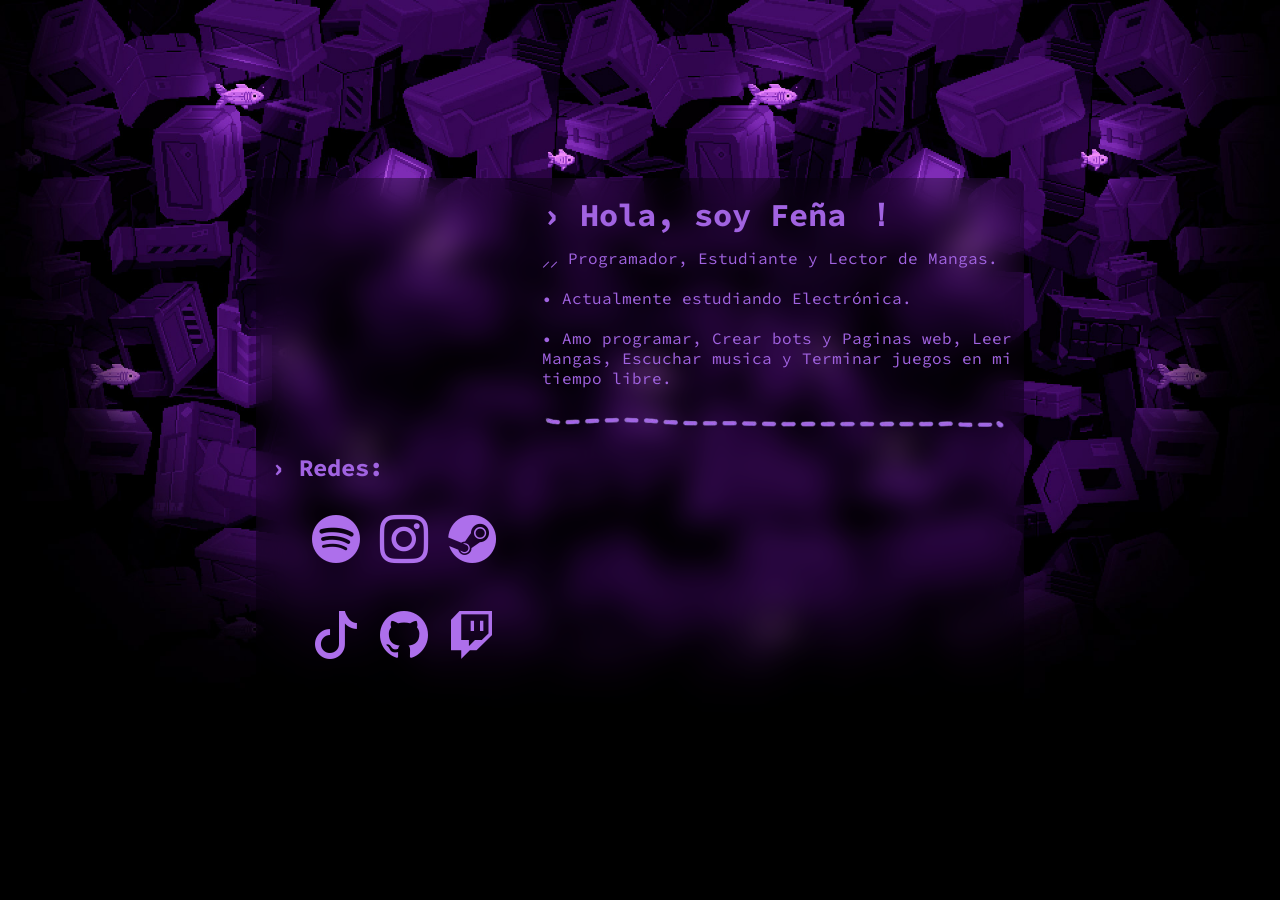
==== index.html @ 973db3e3 "Update index.html" ====
<!DOCTYPE html>
<html lang="en">
<head>
    <meta charset="UTF-8">
    <meta name="viewport" content="width=device-width, initial-scale=1.0">
    <title>爱 › Feña</title>
    <link rel="icon" href="assets/katana.png">
    <link rel="stylesheet" href="https://cdn.jsdelivr.net/npm/bootstrap-icons@1.11.3/font/bootstrap-icons.min.css">
    <link rel="stylesheet" href="assets/style.css">
</head>
<body>

<div class="cuadro-central">
    <div class="icono-main"></div>
    <div class="title">
        <h1>› Hola, soy Feña ！</h1>
        <p>⸝⸝ Programador, Estudiante y Lector de Mangas.</p>
        <p>• Actualmente estudiando Electrónica.</p>
        <p>• Amo programar, Crear bots y Paginas web, Leer Mangas, Escuchar musica y Terminar juegos en mi tiempo libre.</p>
    </div>
    <img class="divider" src="./assets/divider.png">
    <div class="contenedor-pl">
    <br>
        <iframe class="playlist" src="https://open.spotify.com/embed/playlist/7aa6EnDVW5vDrVeYBRF43C?utm_source=generator" frameBorder="0" allowfullscreen="" allow="autoplay; clipboard-write; encrypted-media; fullscreen; picture-in-picture" loading="lazy"></iframe>
    </div>
    <div class="redes">
        <h2>› Redes:</h2>
        <div class="iconos-contenedor">
            <div class="fila-iconos">
            <a class="bi bi-spotify icons" href="https://open.spotify.com/user/ferchamon."></a>
            <a class="bi bi-instagram icons" href="https://www.instagram.com/6nandou/"></a>
            <a class="bi bi-steam icons" href="https://steamcommunity.com/profiles/76561199171521484/"></a>
            </div>
            <div class="fila-iconos">
            <a class="bi bi-tiktok icons" href="https://www.tiktok.com/@6nandou"></a>
            <a class="bi bi-github icons" href="https://github.com/6nandou"></a>
            <a class="bi bi-twitch icons" href="https://www.twitch.tv/6nandou"></a>
        </div>
    </div>
</div>

<div id="ascci">
<pre><code>          ／l、             
        （ﾟ､ ｡ ７         
          l  ~ヽ       
          じしf_,)ノ</code></pre></div>
</body>
</html>
---- assets/style.css ----
@import url('https://fonts.googleapis.com/css2?family=Source+Code+Pro&display=swap');

*{
    margin:0;
    padding:0;
    box-sizing: border-box;
}

p, h1, h2, h3{
    color: #A163E1;
    font-family: 'Source Code Pro';
    font-style: normal;
}

p {
    margin-bottom: 20px;
}

h1, h3 {
    margin-bottom: 10px;
}

h3 {
    font-style: oblique;
}

body {
    background-image: url('./bg.png');
    background-size: cover;
    background-repeat: no-repeat;
    user-select: none;
    background-color: #000000;
}

.cuadro-central {
    background-color: #0000004d;
    backdrop-filter: blur(15px);
    border-radius: 10px;
    width: 48rem;
    height: 34rem;
    position: absolute;
    top: 50%; left: 50%;
    transform: translate(-50%, -50%);
}

.icono-main {
    width: 256px;
    height: 256px;
    background-image: url('https://avatars.githubusercontent.com/u/87620680?size=256');
    background-repeat: no-repeat;
    border-radius: 15px;
    float: left;
    position: relative;
    margin-top: 10px;
    margin-left: 10px;
    margin-right: 20px;
}

.title {
    position: relative;
    top: 3%;
}

.divider {
    height: 30px;
    margin-top: 15px;
}

.redes {
    position: relative;
    top: -30%;
    left: 2%;
    width: fit-content;
}

.icons {
    color: #ad6feb;
    font-size: 48px;
    margin: 10px;
}

.iconos-contenedor {
    display: flex;
    flex-direction: column;
    width: fit-content;
}
  
.fila-iconos {
    display: flex;
    margin-top: 10%;
    margin-left: 15%;
}

.contenedor-pl {
    position: relative;
    top: 6%;
    left: 0%;
    height: fit-content;
}

.playlist {
    position: relative;
    left: 38%;
    border-radius:12px;
    width:450px; height:152px;
}

#ascci {
    display: none;
}

@media (max-width: 768px) {
    
    body {
        background-position: top;
        background-size: auto;
    }

    p {
        font-size: 8px;
        margin-bottom: 6px;
    }

    h1, h2 {
        font-size: 12px;
        margin-bottom: 6px;
    }

    h3 {
        font-size: 0px;
    }

    .cuadro-central {
        width: 20rem;
        height: 20rem;
        position: absolute;
        top: 35%;
    }

    .title {
        left: -3%;
    }

    .icono-main {
        width: 128px;
        height: 128px;
        background-image: url('https://avatars.githubusercontent.com/u/87620680?size=256');
        background-size: cover;
        border-radius: 8px;
    }

    .divider {
        height: 10px;
        width: 45%;
        margin-top: 8px;
    }

    .redes {
        top: -28%;
        position: relative;
        width: fit-content;
    }
    
    .icons {
        color: #ad6feb;
        font-size: 26px;
        margin: 8px;
    }
    
    .iconos-contenedor {
        display: flex;
        flex-direction:row;
        width: fit-content;
        padding-left: 10%;
    }
      
    .fila-iconos {
        display: flex;
        margin-top: 0%;
        margin-left: 0%;
    }

    .contenedor-pl {
        position: relative;
        top: 22%;
        height: fit-content;
        width: fit-content;
    }    

    .playlist {
        position: relative;
        border-radius:12px;
        left: 5%;
        width: 96%; height: 80px;
    }

    tr, td, code {
        color:#ad6feb;
        font-size: 8px;
    }

    #ascci {
        display: flex;
        position: absolute;
        background-color: #0000004d;
        backdrop-filter: blur(15px);
        border-radius: 10px;
        width: 128px;
        height: 128px;
        align-items: center;

        top: 50%; left: 50%;
        transform: translate(-50%, 150%);
    }

}

@media (max-width: 425px) {
    .redes {
        top: -25%;
        position: relative;
    }

    .fila-iconos {
        margin-top: -3%;
    }
}

@media (max-width: 375px) {
    .redes {
        top: -24%;
        position: relative;
    }

    .fila-iconos {
        margin-top: -3%;
    }
}

@media (max-width: 320px) {
    
    body {
        background-position: top;
        background-size: auto;
    }

    p {
        font-size: 8px;
        margin-bottom: 6px;
    }

    h1, h2 {
        font-size: 10px;
        margin-bottom: 4px;
    }

    h3 {
        font-size: 0px;
    }

    .cuadro-central {
        width: 18rem;
        height: 18rem;
        position: absolute;
        top: 35%;
    }

    .title {
        left: -3%;
    }

    .icono-main {
        width: 128px;
        height: 128px;
        background-image: url('https://avatars.githubusercontent.com/u/87620680?size=256');
        background-size: cover;
        border-radius: 8px;
    }

    .divider {
        height: 10px;
        width: 42%;
        margin-top: 6px;
    }

    .redes {
        top: -28%;
        position: relative;
    }
    
    .icons {
        color: #ad6feb;
        font-size: 20px;
        margin-left: 8px;
        margin-right: 8px;
        margin-top: 2px;
        margin-bottom: 2px;
    }
    
    .iconos-contenedor {
        display: flex;
        flex-direction:row;
        width: fit-content;
        padding-left: 10%;
    }
      
    .fila-iconos {
        display: flex;
        margin-top: 0%;
        margin-left: 0%;
    }

    .contenedor-pl {
        position: relative;
        top: 18%;
        height: fit-content;
        width: fit-content;
    }    

    .playlist {
        position: relative;
        border-radius:12px;
        left: 5%;
        width: 90%; height: 80px;
    }

    tr, td, code {
        color:#ad6feb;
        font-size: 8px;
    }

    #ascci {
        display: flex;
        position: absolute;
        background-color: #0000004d;
        backdrop-filter: blur(15px);
        border-radius: 10px;
        width: 128px;
        height: 128px;
        align-items: center;

        top: 50%; left: 50%;
        transform: translate(-50%, 150%);
    }

}
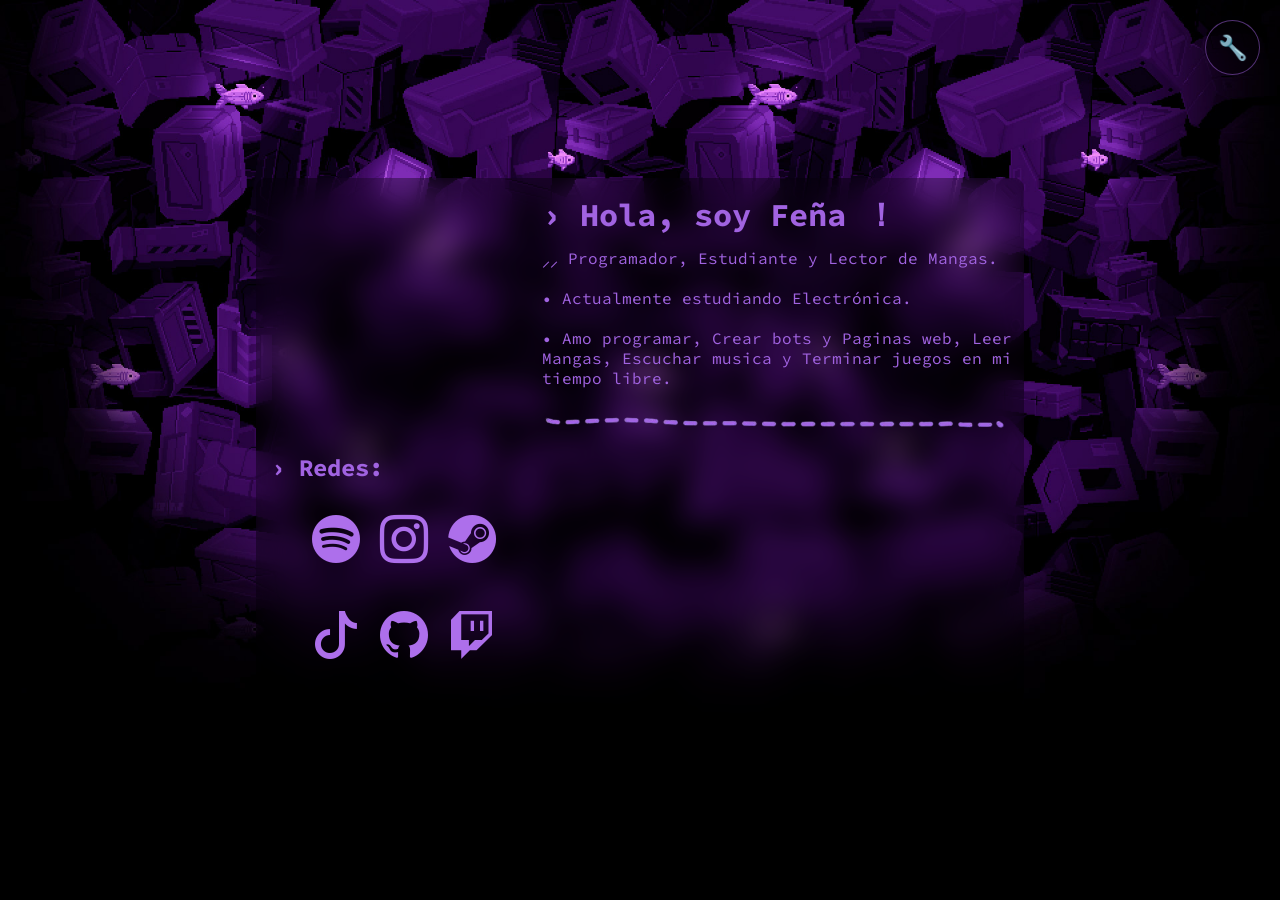
==== commit 3811f620: "Subida inicial de archivos locales" ====
--- a/index.html
+++ b/index.html
@@ -4,11 +4,20 @@
     <meta charset="UTF-8">
     <meta name="viewport" content="width=device-width, initial-scale=1.0">
     <title>爱 › Feña</title>
+    <meta name="title" content="爱 › Feña">
+    <meta name="description" content="Mi portafolio personal y colección de herramientas.">
+    <meta property="og:type" content="website">
+    <meta property="og:url" content="https://6nandou.github.io/">
+    <meta property="og:title" content="Feñalandia">
+    <meta property="og:description" content="Explora mis proyectos y redes.">
+    <meta property="og:image" content="https://6nandou.github.io/assets/banner.png">
     <link rel="icon" href="assets/katana.png">
     <link rel="stylesheet" href="https://cdn.jsdelivr.net/npm/bootstrap-icons@1.11.3/font/bootstrap-icons.min.css">
     <link rel="stylesheet" href="assets/style.css">
 </head>
 <body>
+
+<a class="btn-tools" href="tools.html">🔧</a>
 
 <div class="cuadro-central">
     <div class="icono-main"></div>
--- a/assets/style.css
+++ b/assets/style.css
@@ -1,346 +1,382 @@
-@import url('https://fonts.googleapis.com/css2?family=Source+Code+Pro&display=swap');
-
-*{
-    margin:0;
-    padding:0;
-    box-sizing: border-box;
-}
-
-p, h1, h2, h3{
-    color: #A163E1;
-    font-family: 'Source Code Pro';
-    font-style: normal;
-}
-
-p {
-    margin-bottom: 20px;
-}
-
-h1, h3 {
-    margin-bottom: 10px;
-}
-
-h3 {
-    font-style: oblique;
-}
-
-body {
-    background-image: url('./bg.png');
-    background-size: cover;
-    background-repeat: no-repeat;
-    user-select: none;
-    background-color: #000000;
-}
-
-.cuadro-central {
-    background-color: #0000004d;
-    backdrop-filter: blur(15px);
-    border-radius: 10px;
-    width: 48rem;
-    height: 34rem;
-    position: absolute;
-    top: 50%; left: 50%;
-    transform: translate(-50%, -50%);
-}
-
-.icono-main {
-    width: 256px;
-    height: 256px;
-    background-image: url('https://avatars.githubusercontent.com/u/87620680?size=256');
-    background-repeat: no-repeat;
-    border-radius: 15px;
-    float: left;
-    position: relative;
-    margin-top: 10px;
-    margin-left: 10px;
-    margin-right: 20px;
-}
-
-.title {
-    position: relative;
-    top: 3%;
-}
-
-.divider {
-    height: 30px;
-    margin-top: 15px;
-}
-
-.redes {
-    position: relative;
-    top: -30%;
-    left: 2%;
-    width: fit-content;
-}
-
-.icons {
-    color: #ad6feb;
-    font-size: 48px;
-    margin: 10px;
-}
-
-.iconos-contenedor {
-    display: flex;
-    flex-direction: column;
-    width: fit-content;
-}
-  
-.fila-iconos {
-    display: flex;
-    margin-top: 10%;
-    margin-left: 15%;
-}
-
-.contenedor-pl {
-    position: relative;
-    top: 6%;
-    left: 0%;
-    height: fit-content;
-}
-
-.playlist {
-    position: relative;
-    left: 38%;
-    border-radius:12px;
-    width:450px; height:152px;
-}
-
-#ascci {
-    display: none;
-}
-
-@media (max-width: 768px) {
-    
-    body {
-        background-position: top;
-        background-size: auto;
-    }
-
-    p {
-        font-size: 8px;
-        margin-bottom: 6px;
-    }
-
-    h1, h2 {
-        font-size: 12px;
-        margin-bottom: 6px;
-    }
-
-    h3 {
-        font-size: 0px;
-    }
-
-    .cuadro-central {
-        width: 20rem;
-        height: 20rem;
-        position: absolute;
-        top: 35%;
-    }
-
-    .title {
-        left: -3%;
-    }
-
-    .icono-main {
-        width: 128px;
-        height: 128px;
-        background-image: url('https://avatars.githubusercontent.com/u/87620680?size=256');
-        background-size: cover;
-        border-radius: 8px;
-    }
-
-    .divider {
-        height: 10px;
-        width: 45%;
-        margin-top: 8px;
-    }
-
-    .redes {
-        top: -28%;
-        position: relative;
-        width: fit-content;
-    }
-    
-    .icons {
-        color: #ad6feb;
-        font-size: 26px;
-        margin: 8px;
-    }
-    
-    .iconos-contenedor {
-        display: flex;
-        flex-direction:row;
-        width: fit-content;
-        padding-left: 10%;
-    }
-      
-    .fila-iconos {
-        display: flex;
-        margin-top: 0%;
-        margin-left: 0%;
-    }
-
-    .contenedor-pl {
-        position: relative;
-        top: 22%;
-        height: fit-content;
-        width: fit-content;
-    }    
-
-    .playlist {
-        position: relative;
-        border-radius:12px;
-        left: 5%;
-        width: 96%; height: 80px;
-    }
-
-    tr, td, code {
-        color:#ad6feb;
-        font-size: 8px;
-    }
-
-    #ascci {
-        display: flex;
-        position: absolute;
-        background-color: #0000004d;
-        backdrop-filter: blur(15px);
-        border-radius: 10px;
-        width: 128px;
-        height: 128px;
-        align-items: center;
-
-        top: 50%; left: 50%;
-        transform: translate(-50%, 150%);
-    }
-
-}
-
-@media (max-width: 425px) {
-    .redes {
-        top: -25%;
-        position: relative;
-    }
-
-    .fila-iconos {
-        margin-top: -3%;
-    }
-}
-
-@media (max-width: 375px) {
-    .redes {
-        top: -24%;
-        position: relative;
-    }
-
-    .fila-iconos {
-        margin-top: -3%;
-    }
-}
-
-@media (max-width: 320px) {
-    
-    body {
-        background-position: top;
-        background-size: auto;
-    }
-
-    p {
-        font-size: 8px;
-        margin-bottom: 6px;
-    }
-
-    h1, h2 {
-        font-size: 10px;
-        margin-bottom: 4px;
-    }
-
-    h3 {
-        font-size: 0px;
-    }
-
-    .cuadro-central {
-        width: 18rem;
-        height: 18rem;
-        position: absolute;
-        top: 35%;
-    }
-
-    .title {
-        left: -3%;
-    }
-
-    .icono-main {
-        width: 128px;
-        height: 128px;
-        background-image: url('https://avatars.githubusercontent.com/u/87620680?size=256');
-        background-size: cover;
-        border-radius: 8px;
-    }
-
-    .divider {
-        height: 10px;
-        width: 42%;
-        margin-top: 6px;
-    }
-
-    .redes {
-        top: -28%;
-        position: relative;
-    }
-    
-    .icons {
-        color: #ad6feb;
-        font-size: 20px;
-        margin-left: 8px;
-        margin-right: 8px;
-        margin-top: 2px;
-        margin-bottom: 2px;
-    }
-    
-    .iconos-contenedor {
-        display: flex;
-        flex-direction:row;
-        width: fit-content;
-        padding-left: 10%;
-    }
-      
-    .fila-iconos {
-        display: flex;
-        margin-top: 0%;
-        margin-left: 0%;
-    }
-
-    .contenedor-pl {
-        position: relative;
-        top: 18%;
-        height: fit-content;
-        width: fit-content;
-    }    
-
-    .playlist {
-        position: relative;
-        border-radius:12px;
-        left: 5%;
-        width: 90%; height: 80px;
-    }
-
-    tr, td, code {
-        color:#ad6feb;
-        font-size: 8px;
-    }
-
-    #ascci {
-        display: flex;
-        position: absolute;
-        background-color: #0000004d;
-        backdrop-filter: blur(15px);
-        border-radius: 10px;
-        width: 128px;
-        height: 128px;
-        align-items: center;
-
-        top: 50%; left: 50%;
-        transform: translate(-50%, 150%);
-    }
-
-}
+@import url('https://fonts.googleapis.com/css2?family=Source+Code+Pro&display=swap');
+
+*{
+    margin:0;
+    padding:0;
+    box-sizing: border-box;
+}
+
+p, h1, h2, h3{
+    color: #A163E1;
+    font-family: 'Source Code Pro';
+    font-style: normal;
+}
+
+p {
+    margin-bottom: 20px;
+}
+
+h1, h3 {
+    margin-bottom: 10px;
+}
+
+h3 {
+    font-style: oblique;
+}
+
+body {
+    background-image: url('./bg.png');
+    background-size: cover;
+    background-repeat: no-repeat;
+    user-select: none;
+    background-color: #000000;
+}
+
+.btn-tools {
+    position: fixed;
+    top: 20px;
+    right: 20px;
+    z-index: 1000;
+    width: 55px;
+    height: 55px;
+    border-radius: 50%;
+    display: flex;
+    justify-content: center;
+    align-items: center;
+    background-color: #0000004d;
+    backdrop-filter: blur(15px);
+    -webkit-backdrop-filter: blur(15px);
+    color: #A163E1;
+    padding: 0;
+    border: 0.1px solid #a163e180;
+    text-decoration: none;
+    font-family: 'Source Code Pro';
+    font-size: 24px;
+    transition: all 0.3s ease;
+    cursor: pointer;
+    outline: none;
+}
+
+.btn-tools:hover {
+    background-color: #a163e166;
+    transform: translateY(-3px);
+    box-shadow: 0 5px 15px rgba(161, 99, 225, 0.3);
+    border-color: #A163E1;
+}
+
+.btn-tools:active {
+    transform: translateY(-1px);
+}
+
+.cuadro-central {
+    background-color: #0000004d;
+    backdrop-filter: blur(15px);
+    border-radius: 10px;
+    width: 48rem;
+    height: 34rem;
+    position: absolute;
+    top: 50%; left: 50%;
+    transform: translate(-50%, -50%);
+}
+
+.icono-main {
+    width: 256px;
+    height: 256px;
+    background-image: url('https://avatars.githubusercontent.com/u/87620680?size=256');
+    background-repeat: no-repeat;
+    border-radius: 15px;
+    float: left;
+    position: relative;
+    margin-top: 10px;
+    margin-left: 10px;
+    margin-right: 20px;
+}
+
+.title {
+    position: relative;
+    top: 3%;
+}
+
+.divider {
+    height: 30px;
+    margin-top: 15px;
+}
+
+.redes {
+    position: relative;
+    top: -30%;
+    left: 2%;
+    width: fit-content;
+}
+
+.icons {
+    color: #ad6feb;
+    font-size: 48px;
+    margin: 10px;
+}
+
+.iconos-contenedor {
+    display: flex;
+    flex-direction: column;
+    width: fit-content;
+}
+  
+.fila-iconos {
+    display: flex;
+    margin-top: 10%;
+    margin-left: 15%;
+}
+
+.contenedor-pl {
+    position: relative;
+    top: 6%;
+    left: 0%;
+    height: fit-content;
+}
+
+.playlist {
+    position: relative;
+    left: 38%;
+    border-radius:12px;
+    width:450px; height:152px;
+}
+
+#ascci {
+    display: none;
+}
+
+@media (max-width: 768px) {
+    
+    body {
+        background-position: top;
+        background-size: auto;
+    }
+
+    p {
+        font-size: 8px;
+        margin-bottom: 6px;
+    }
+
+    h1, h2 {
+        font-size: 12px;
+        margin-bottom: 6px;
+    }
+
+    h3 {
+        font-size: 0px;
+    }
+
+    .cuadro-central {
+        width: 20rem;
+        height: 20rem;
+        position: absolute;
+        top: 35%;
+    }
+
+    .title {
+        left: -3%;
+    }
+
+    .icono-main {
+        width: 128px;
+        height: 128px;
+        background-image: url('https://avatars.githubusercontent.com/u/87620680?size=256');
+        background-size: cover;
+        border-radius: 8px;
+    }
+
+    .divider {
+        height: 10px;
+        width: 45%;
+        margin-top: 8px;
+    }
+
+    .redes {
+        top: -28%;
+        position: relative;
+        width: fit-content;
+    }
+    
+    .icons {
+        color: #ad6feb;
+        font-size: 26px;
+        margin: 8px;
+    }
+    
+    .iconos-contenedor {
+        display: flex;
+        flex-direction:row;
+        width: fit-content;
+        padding-left: 10%;
+    }
+      
+    .fila-iconos {
+        display: flex;
+        margin-top: 0%;
+        margin-left: 0%;
+    }
+
+    .contenedor-pl {
+        position: relative;
+        top: 22%;
+        height: fit-content;
+        width: fit-content;
+    }    
+
+    .playlist {
+        position: relative;
+        border-radius:12px;
+        left: 5%;
+        width: 96%; height: 80px;
+    }
+
+    tr, td, code {
+        color:#ad6feb;
+        font-size: 8px;
+    }
+
+    #ascci {
+        display: flex;
+        position: absolute;
+        background-color: #0000004d;
+        backdrop-filter: blur(15px);
+        border-radius: 10px;
+        width: 128px;
+        height: 128px;
+        align-items: center;
+
+        top: 50%; left: 50%;
+        transform: translate(-50%, 150%);
+    }
+
+}
+
+@media (max-width: 425px) {
+    .redes {
+        top: -25%;
+        position: relative;
+    }
+
+    .fila-iconos {
+        margin-top: -3%;
+    }
+}
+
+@media (max-width: 375px) {
+    .redes {
+        top: -24%;
+        position: relative;
+    }
+
+    .fila-iconos {
+        margin-top: -3%;
+    }
+}
+
+@media (max-width: 320px) {
+    
+    body {
+        background-position: top;
+        background-size: auto;
+    }
+
+    p {
+        font-size: 8px;
+        margin-bottom: 6px;
+    }
+
+    h1, h2 {
+        font-size: 10px;
+        margin-bottom: 4px;
+    }
+
+    h3 {
+        font-size: 0px;
+    }
+
+    .cuadro-central {
+        width: 18rem;
+        height: 18rem;
+        position: absolute;
+        top: 35%;
+    }
+
+    .title {
+        left: -3%;
+    }
+
+    .icono-main {
+        width: 128px;
+        height: 128px;
+        background-image: url('https://avatars.githubusercontent.com/u/87620680?size=256');
+        background-size: cover;
+        border-radius: 8px;
+    }
+
+    .divider {
+        height: 10px;
+        width: 42%;
+        margin-top: 6px;
+    }
+
+    .redes {
+        top: -28%;
+        position: relative;
+    }
+    
+    .icons {
+        color: #ad6feb;
+        font-size: 20px;
+        margin-left: 8px;
+        margin-right: 8px;
+        margin-top: 2px;
+        margin-bottom: 2px;
+    }
+    
+    .iconos-contenedor {
+        display: flex;
+        flex-direction:row;
+        width: fit-content;
+        padding-left: 10%;
+    }
+      
+    .fila-iconos {
+        display: flex;
+        margin-top: 0%;
+        margin-left: 0%;
+    }
+
+    .contenedor-pl {
+        position: relative;
+        top: 18%;
+        height: fit-content;
+        width: fit-content;
+    }    
+
+    .playlist {
+        position: relative;
+        border-radius:12px;
+        left: 5%;
+        width: 90%; height: 80px;
+    }
+
+    tr, td, code {
+        color:#ad6feb;
+        font-size: 8px;
+    }
+
+    #ascci {
+        display: flex;
+        position: absolute;
+        background-color: #0000004d;
+        backdrop-filter: blur(15px);
+        border-radius: 10px;
+        width: 128px;
+        height: 128px;
+        align-items: center;
+
+        top: 50%; left: 50%;
+        transform: translate(-50%, 150%);
+    }
+
+}
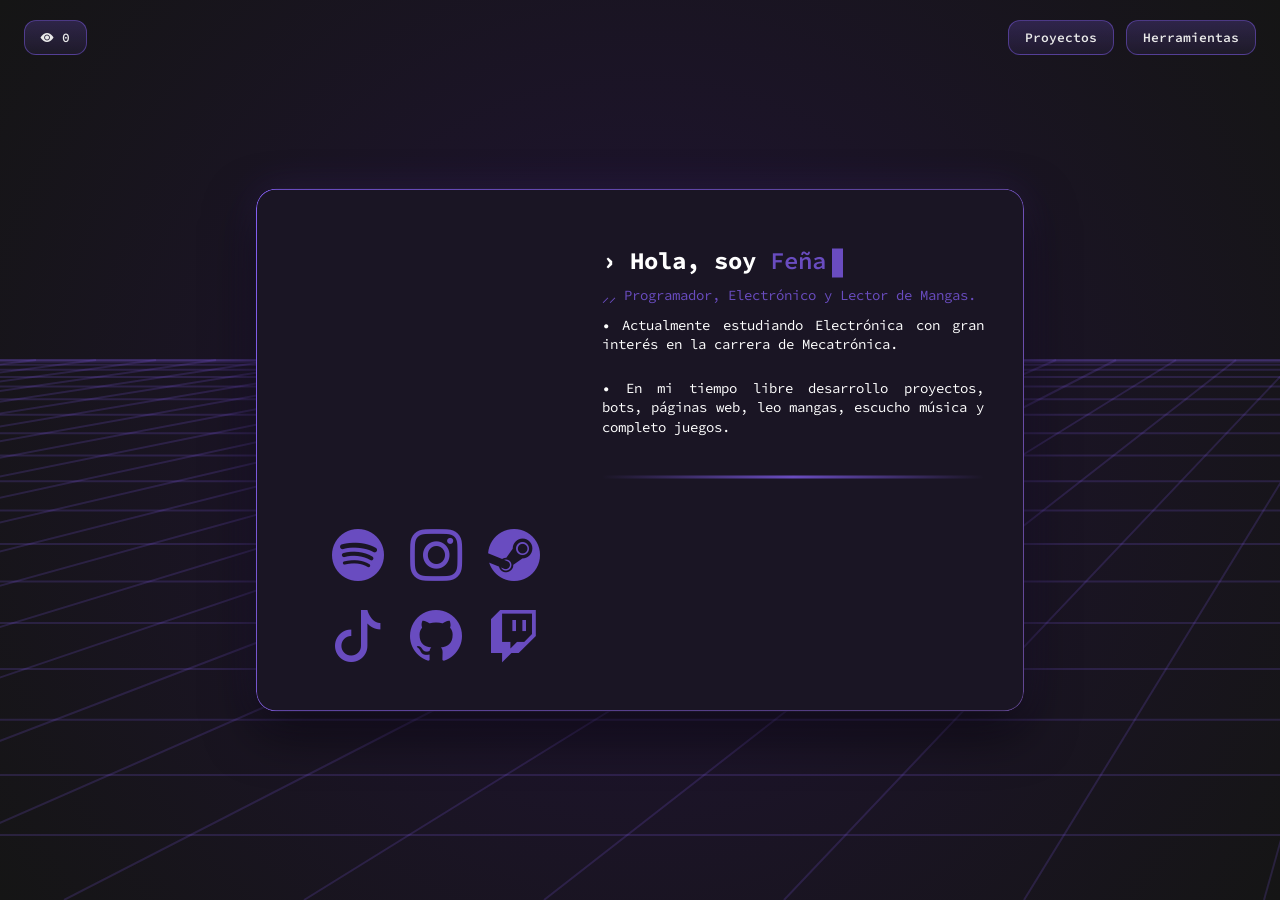
==== commit 51dfa597: "Update index.html" ====
--- a/index.html
+++ b/index.html
@@ -16,42 +16,134 @@
     <link rel="stylesheet" href="assets/style.css">
 </head>
 <body>
+    <canvas id="tablero-fondo"></canvas>
+    
+    <div class="btn counter">
+        <i class="bi bi-eye-fill"></i> <span id="visit-count">0</span>
+    </div>
+    
+    <div class="botones-header-derecha">
+        <a class="btn primary">Proyectos</a>
+        <a href="tools.html" class="btn primary">Herramientas</a>
+    </div>
 
-<a class="btn-tools" href="tools.html">🔧</a>
+    <main class="cuadro-central">
+        <section class="presentacion">
+            <div class="icono-main"></div>
+            <div class="title">
+                <h1>› Hola, soy <span id="nombre-dinamico">Feña</span><span class="cursor"></span></h1>
+                <p class="subtitulo">⸝⸝ Programador, Electrónico y Lector de Mangas.</p>
+                <p class="detalle">• Actualmente estudiando Electrónica con gran interés en la carrera de Mecatrónica.</p><br>
+                <p class="detalle">• En mi tiempo libre desarrollo proyectos, bots, páginas web, leo mangas, escucho música y completo juegos.</p>
+                <hr>
+            </div>
+        </section>
 
-<div class="cuadro-central">
-    <div class="icono-main"></div>
-    <div class="title">
-        <h1>› Hola, soy Feña ！</h1>
-        <p>⸝⸝ Programador, Estudiante y Lector de Mangas.</p>
-        <p>• Actualmente estudiando Electrónica.</p>
-        <p>• Amo programar, Crear bots y Paginas web, Leer Mangas, Escuchar musica y Terminar juegos en mi tiempo libre.</p>
-    </div>
-    <img class="divider" src="./assets/divider.png">
-    <div class="contenedor-pl">
-    <br>
-        <iframe class="playlist" src="https://open.spotify.com/embed/playlist/7aa6EnDVW5vDrVeYBRF43C?utm_source=generator" frameBorder="0" allowfullscreen="" allow="autoplay; clipboard-write; encrypted-media; fullscreen; picture-in-picture" loading="lazy"></iframe>
-    </div>
-    <div class="redes">
-        <h2>› Redes:</h2>
-        <div class="iconos-contenedor">
-            <div class="fila-iconos">
-            <a class="bi bi-spotify icons" href="https://open.spotify.com/user/ferchamon."></a>
-            <a class="bi bi-instagram icons" href="https://www.instagram.com/6nandou/"></a>
-            <a class="bi bi-steam icons" href="https://steamcommunity.com/profiles/76561199171521484/"></a>
+        <section class="contenido-inferior">
+            <div class="redes">
+                <div class="iconos-contenedor">
+                    <div class="fila-iconos">
+                        <a class="bi bi-spotify icons" href="https://open.spotify.com/user/ferchamon."></a>
+                        <a class="bi bi-instagram icons" href="https://www.instagram.com/6nandou/"></a>
+                        <a class="bi bi-steam icons" href="https://steamcommunity.com/profiles/76561199171521484/"></a>
+                    </div>
+                    <div class="fila-iconos">
+                        <a class="bi bi-tiktok icons" href="https://www.tiktok.com/@6nandou"></a>
+                        <a class="bi bi-github icons" href="https://github.com/6nandou"></a>
+                        <a class="bi bi-twitch icons" href="https://www.twitch.tv/6nandou"></a>
+                    </div>
+                </div>
             </div>
-            <div class="fila-iconos">
-            <a class="bi bi-tiktok icons" href="https://www.tiktok.com/@6nandou"></a>
-            <a class="bi bi-github icons" href="https://github.com/6nandou"></a>
-            <a class="bi bi-twitch icons" href="https://www.twitch.tv/6nandou"></a>
-        </div>
-    </div>
-</div>
-
-<div id="ascci">
-<pre><code>          ／l、             
-        （ﾟ､ ｡ ７         
-          l  ~ヽ       
-          じしf_,)ノ</code></pre></div>
+            
+            <div class="contenedor-pl">
+                <iframe class="playlist" src="https://open.spotify.com/embed/playlist/7aa6EnDVW5vDrVeYBRF43C?utm_source=generator" frameBorder="0" allowfullscreen="" allow="autoplay; clipboard-write; encrypted-media; fullscreen; picture-in-picture" loading="lazy"></iframe>
+            </div>
+        </section>
+    </main>
 </body>
 </html>
+<script>
+    const canvas = document.getElementById('tablero-fondo');
+    const ctx = canvas.getContext('2d');
+    
+    let offsetX = 0;
+    const speed = 1.5; 
+    const size = 60;   
+    
+    function resize() {
+        canvas.width = window.innerWidth;
+        canvas.height = window.innerHeight;
+    }
+    window.addEventListener('resize', resize);
+    resize();
+    
+    function draw() {
+        ctx.clearRect(0, 0, canvas.width, canvas.height);
+        
+        ctx.strokeStyle = 'rgba(132, 95, 244, 0.18)';
+        ctx.lineWidth = 2;
+    
+        const horizon = canvas.height * 0.4; 
+        const movement = offsetX % size;
+    
+        const totalLinesX = Math.ceil(canvas.width / size) + 20;
+        for (let i = -10; i < totalLinesX; i++) {
+            const xOnHorizon = (i * size) - movement;
+            const xOnBottom = ((i - totalLinesX / 2) * size * 4) + (canvas.width / 2) - (movement * 4);
+            
+            ctx.beginPath();
+            ctx.moveTo(xOnHorizon, horizon);
+            ctx.lineTo(xOnBottom, canvas.height);
+            ctx.stroke();
+        }
+    
+        const totalLinesY = 20;
+        for (let i = 0; i < totalLinesY; i++) {
+            const ratio = i / totalLinesY;
+            const y = horizon + (canvas.height - horizon) * Math.pow(ratio, 2.5);
+            
+            ctx.beginPath();
+            ctx.moveTo(0, y);
+            ctx.lineTo(canvas.width, y);
+            ctx.stroke();
+        }
+    
+        offsetX = (offsetX + speed) % (size * 100);
+    
+        requestAnimationFrame(draw);
+    }
+    draw();
+    
+    const nombres = ["Feña", "6nandou"];
+    let indiceNombre = 0;
+    let indiceCaracter = 0;
+    let borrando = false;
+    const elementoNombre = document.getElementById('nombre-dinamico');
+    
+    function escribir() {
+        const nombreActual = nombres[indiceNombre];
+        
+        if (borrando) {
+            elementoNombre.textContent = nombreActual.substring(0, indiceCaracter - 1);
+            indiceCaracter--;
+        } else {
+            elementoNombre.textContent = nombreActual.substring(0, indiceCaracter + 1);
+            indiceCaracter++;
+        }
+    
+        let velocidad = borrando ? 100 : 200;
+    
+        if (!borrando && indiceCaracter === nombreActual.length) {
+            borrando = true;
+            velocidad = 2000;
+        } else if (borrando && indiceCaracter === 0) {
+            borrando = false;
+            indiceNombre = (indiceNombre + 1) % nombres.length;
+            velocidad = 500;
+        }
+    
+        setTimeout(escribir, velocidad);
+    }
+    
+    escribir();
+</script>
--- a/assets/style.css
+++ b/assets/style.css
@@ -1,82 +1,75 @@
-@import url('https://fonts.googleapis.com/css2?family=Source+Code+Pro&display=swap');
-
-*{
-    margin:0;
-    padding:0;
+@import url('https://fonts.googleapis.com/css2?family=Source+Code+Pro:wght@400;600&display=swap');
+
+/*=== GENERAL ===*/
+* {
+    margin: 0;
+    padding: 0;
     box-sizing: border-box;
-}
-
-p, h1, h2, h3{
-    color: #A163E1;
-    font-family: 'Source Code Pro';
-    font-style: normal;
-}
-
-p {
-    margin-bottom: 20px;
-}
-
-h1, h3 {
-    margin-bottom: 10px;
-}
-
-h3 {
-    font-style: oblique;
+    font-family: 'Source Code Pro', monospace;
 }
 
 body {
-    background-image: url('./bg.png');
-    background-size: cover;
-    background-repeat: no-repeat;
     user-select: none;
-    background-color: #000000;
-}
-
-.btn-tools {
+    background-color: #151515;
+    margin: 0;
+    overflow: hidden;
+    height: 100vh;
+}
+
+#tablero-fondo {
     position: fixed;
-    top: 20px;
-    right: 20px;
-    z-index: 1000;
-    width: 55px;
-    height: 55px;
-    border-radius: 50%;
-    display: flex;
-    justify-content: center;
-    align-items: center;
-    background-color: #0000004d;
-    backdrop-filter: blur(15px);
-    -webkit-backdrop-filter: blur(15px);
-    color: #A163E1;
-    padding: 0;
-    border: 0.1px solid #a163e180;
-    text-decoration: none;
-    font-family: 'Source Code Pro';
-    font-size: 24px;
-    transition: all 0.3s ease;
-    cursor: pointer;
-    outline: none;
-}
-
-.btn-tools:hover {
-    background-color: #a163e166;
-    transform: translateY(-3px);
-    box-shadow: 0 5px 15px rgba(161, 99, 225, 0.3);
-    border-color: #A163E1;
-}
-
-.btn-tools:active {
-    transform: translateY(-1px);
-}
-
+    inset: 0;
+    width: 100%;
+    height: 100%;
+    z-index: -1;
+    background: radial-gradient(circle at 50% 50%, #201335 0%, #151515 100%);
+}
+
+/*=== ESTRUCTURA PRINCIPAL ===*/
 .cuadro-central {
-    background-color: #0000004d;
-    backdrop-filter: blur(15px);
-    border-radius: 10px;
+    position: absolute;
+    top: 50%;
+    left: 50%;
+    transform: translate(-50%, -50%);
+    background-color: #1a1524;
+    border-radius: 20px;
     width: 48rem;
     height: 34rem;
+    max-width: 90vw;
+    padding: 40px;
+    z-index: 1;
+    box-shadow: 0 20px 50px rgba(0, 0, 0, .6), 0 0 40px rgba(132, 95, 244, 0.15);
+    display: flex;
+    flex-direction: column;
+    align-items: center;
+    justify-content: space-between;
+}
+
+.cuadro-central::before {
+    content: "";
     position: absolute;
-    top: 50%; left: 50%;
-    transform: translate(-50%, -50%);
+    top: 0;
+    bottom: 0;
+    left: 0;
+    right: 0;
+    background: linear-gradient(135deg, #845ff4, #60468F);
+    border-radius: 20px;
+    z-index: -1;
+    mask: linear-gradient(#fff 0 0) content-box, linear-gradient(#fff 0 0);
+    mask-composite: exclude;
+    -webkit-mask: linear-gradient(#fff 0 0) content-box, linear-gradient(#fff 0 0);
+    -webkit-mask-composite: xor;
+    padding: 1px;
+    pointer-events: none;
+    box-sizing: border-box;
+}
+
+/*=== PRESENTACIÓN ===*/
+.presentacion {
+    width: 100%;
+    display: flex;
+    align-items: center;
+    gap: 20px;
 }
 
 .icono-main {
@@ -90,293 +83,494 @@
     margin-top: 10px;
     margin-left: 10px;
     margin-right: 20px;
+    flex-shrink: 0;
+}
+
+#nombre-dinamico {
+    color: rgba(132, 95, 244, 0.75);
+    font-weight: 600;
+}
+
+.cursor {
+    display: inline-block;
+    width: 11px;
+    height: 1.2em;
+    background-color: rgba(132, 95, 244, 0.75);
+    margin-left: 6px;
+    vertical-align: middle;
+    animation: parpadeo 1s infinite;
+}
+
+@keyframes parpadeo {
+    0%, 100% { opacity: 1; }
+    50% { opacity: 0; }
 }
 
 .title {
-    position: relative;
-    top: 3%;
-}
-
-.divider {
-    height: 30px;
-    margin-top: 15px;
-}
-
+    text-align: justify;
+}
+
+.title h1 {
+    color: #fff;
+    margin-bottom: 8px;
+    text-align: left;
+}
+
+.title .subtitulo {
+    color: rgba(132, 95, 244, 0.75);
+    font-size: 14px;
+    margin-bottom: 12px;
+}
+
+.title .detalle {
+    color: #fff;
+    font-size: 14px;
+    margin-bottom: 4px;
+    line-height: 1.4;
+}
+
+hr {
+    border: none;
+    height: 3px;
+    background: linear-gradient(90deg, transparent, rgba(132, 95, 244, 0.75), transparent);
+    margin-top: 10%;
+}
+
+/*=== CONTENIDO INFERIOR ===*/
+.contenido-inferior {
+    display: flex;
+    flex-direction: row;
+    width: 100%;
+    margin-top: 25px;
+    justify-content: space-between;
+    align-items: center;
+}
+
+.contenedor-pl {
+    display: flex;
+    justify-content: center;
+    width: 56%;
+    height: 152px;
+}
+
+.playlist {
+    width: 100%;
+    height: 100%;
+    border-radius: 12px;
+}
+
+/*=== REDES ===*/
 .redes {
-    position: relative;
-    top: -30%;
-    left: 2%;
-    width: fit-content;
+    display: flex;
+    flex-direction: column;
+    width: 256px;
+    margin-left: 10px;
+    align-items: center;
+}
+
+.iconos-contenedor {
+    display: flex;
+    flex-direction: column;
+    gap: 16px;
+}
+
+.fila-iconos {
+    display: flex;
+    gap: 30px;
+    justify-content: center;
 }
 
 .icons {
-    color: #ad6feb;
-    font-size: 48px;
-    margin: 10px;
-}
-
-.iconos-contenedor {
-    display: flex;
-    flex-direction: column;
-    width: fit-content;
-}
-  
-.fila-iconos {
-    display: flex;
-    margin-top: 10%;
-    margin-left: 15%;
-}
-
-.contenedor-pl {
-    position: relative;
-    top: 6%;
-    left: 0%;
-    height: fit-content;
-}
-
-.playlist {
-    position: relative;
-    left: 38%;
-    border-radius:12px;
-    width:450px; height:152px;
-}
-
-#ascci {
-    display: none;
-}
-
-@media (max-width: 768px) {
+    font-size: 52px;
+    color: rgba(132, 95, 244, 0.75);
+    text-decoration: none;
+    transition: all 0.2s ease;
+    display: inline-block;
+    width: 48px;
+    text-align: center;
+}
+
+.icons:hover {
+    color: #fff;
+    transform: translateY(-2px);
+    text-shadow: 0 0 8px rgba(132, 95, 244, 0.6);
+}
+
+/*=== BOTONES ===*/
+.botones-header-derecha {
+    position: fixed;
+    top: 20px;
+    right: 24px;
+    display: flex;
+    gap: 12px;
+    z-index: 10;
+}
+
+.btn.primary, .btn.counter {
+    border: 1px solid rgba(132, 95, 244, .45);
+    background: linear-gradient(180deg, rgba(132, 95, 244, .22), rgba(132, 95, 244, .08));
+    color: #eaeaea;
+    padding: 8px 16px;
+    border-radius: 12px;
+    font-size: 13px;
+    font-weight: 600;
+    text-decoration: none;
+    display: flex;
+    align-items: center;
+    gap: 8px;
+}
+
+.btn.counter {
+    position: fixed;
+    top: 20px;
+    left: 24px;
+    z-index: 10;
+    cursor: default;
+}
+
+.btn.primary {
+    cursor: pointer;
+    transition: all 0.2s ease;
+}
+
+.btn.primary:hover {
+    border-color: rgba(132, 95, 244, .75);
+    background: linear-gradient(180deg, rgba(132, 95, 244, .35), rgba(132, 95, 244, .15));
+    box-shadow: 0 0 12px rgba(132, 95, 244, 0.2);
+    color: #fff;
+}
+
+/*=== RESPONSIVE ===*/
+.cuadro-central {
+    height: auto;
+    min-height: auto;
+    max-height: 92vh;
+    overflow-y: auto;
+}
+
+@media screen and (max-width: 768px) {
+    .cuadro-central {
+        width: 90vw;
+        padding: 30px;
+        justify-content: flex-start;
+        gap: 20px;
+    }
+
+    .presentacion {
+        gap: 25px;
+    }
+
+    .icono-main {
+        width: 180px;
+        height: 180px;
+        background-size: cover;
+        margin: 0;
+    }
+
+    hr {
+        margin-top: 5%;
+    }
+
+    .contenido-inferior {
+        flex-direction: row;
+        align-items: center;
+        width: 100%;
+        margin-top: 25px;
+        gap: 10px;
+    }
+
+    .contenedor-pl {
+        flex: 1;
+        width: auto;
+        max-width: 68%;
+    }
+
+    .redes {
+        width: auto;
+        margin-left: 0;
+        display: flex;
+        justify-content: center;
+    }
+
+    .icons {
+        font-size: 42px;
+        width: 40px;
+    }
     
+    .fila-iconos {
+        gap: 20px;
+    }
+}
+
+@media screen and (max-width: 425px) {
     body {
-        background-position: top;
-        background-size: auto;
-    }
-
-    p {
-        font-size: 8px;
-        margin-bottom: 6px;
-    }
-
-    h1, h2 {
-        font-size: 12px;
-        margin-bottom: 6px;
-    }
-
-    h3 {
-        font-size: 0px;
+        overflow: hidden;
+    }
+
+    .botones-header-derecha {
+        position: fixed;
+        top: 22%;
+        left: 50%;
+        right: auto;
+        transform: translate(-50%, -100%);
+        gap: 12px;
+        display: flex;
+        align-items: center;
+        justify-content: center;
+        height: 32px;
+        width: max-content;
+        z-index: 9999;
+    }
+
+    .btn.primary {
+        padding: 6px 12px;
+        font-size: 11px;
+        border-radius: 8px;
+    }
+
+    .btn.counter {
+        position: absolute;
+        top: 80%;
+        left: 50%;
+        transform: translate(-50%, -50%);
     }
 
     .cuadro-central {
-        width: 20rem;
-        height: 20rem;
         position: absolute;
-        top: 35%;
+        top: 50%;
+        left: 50%;
+        transform: translate(-50%, -50%);
+        width: 90vw;
+        padding: 20px;
+        height: fit-content;
+        max-height: 74vh; 
+        justify-content: flex-start;
+        gap: 0;
+    }
+
+    .presentacion {
+        display: flex;
+        flex-direction: row;
+        align-items: flex-start;
+        gap: 16px;
+        width: 100%;
+        flex-wrap: wrap;
+        margin-bottom: 28px;
+    }
+
+    .icono-main {
+        float: none;
+        width: 115px;
+        height: 115px;
+        background-size: cover;
+        margin: 0;
+        border-radius: 12px;
+        flex-shrink: 0;
+        align-self: center;
     }
 
     .title {
-        left: -3%;
-    }
-
-    .icono-main {
-        width: 128px;
-        height: 128px;
-        background-image: url('https://avatars.githubusercontent.com/u/87620680?size=256');
-        background-size: cover;
-        border-radius: 8px;
-    }
-
-    .divider {
-        height: 10px;
-        width: 45%;
-        margin-top: 8px;
-    }
-
-    .redes {
-        top: -28%;
-        position: relative;
-        width: fit-content;
-    }
-    
-    .icons {
-        color: #ad6feb;
-        font-size: 26px;
-        margin: 8px;
-    }
-    
-    .iconos-contenedor {
-        display: flex;
-        flex-direction:row;
-        width: fit-content;
-        padding-left: 10%;
-    }
-      
-    .fila-iconos {
-        display: flex;
-        margin-top: 0%;
-        margin-left: 0%;
-    }
-
-    .contenedor-pl {
-        position: relative;
-        top: 22%;
-        height: fit-content;
-        width: fit-content;
-    }    
-
-    .playlist {
-        position: relative;
-        border-radius:12px;
-        left: 5%;
-        width: 96%; height: 80px;
-    }
-
-    tr, td, code {
-        color:#ad6feb;
-        font-size: 8px;
-    }
-
-    #ascci {
-        display: flex;
-        position: absolute;
-        background-color: #0000004d;
-        backdrop-filter: blur(15px);
-        border-radius: 10px;
-        width: 128px;
-        height: 128px;
-        align-items: center;
-
-        top: 50%; left: 50%;
-        transform: translate(-50%, 150%);
-    }
-
-}
-
-@media (max-width: 425px) {
-    .redes {
-        top: -25%;
-        position: relative;
-    }
-
-    .fila-iconos {
-        margin-top: -3%;
-    }
-}
-
-@media (max-width: 375px) {
-    .redes {
-        top: -24%;
-        position: relative;
-    }
-
-    .fila-iconos {
-        margin-top: -3%;
-    }
-}
-
-@media (max-width: 320px) {
-    
-    body {
-        background-position: top;
-        background-size: auto;
-    }
-
-    p {
-        font-size: 8px;
-        margin-bottom: 6px;
-    }
-
-    h1, h2 {
+        flex: 1;
+        text-align: left;
+        min-width: 0;
+        position: static;
+    }
+
+    .title h1 {
+        font-size: 0.95rem;
+        text-align: left;
+        margin-bottom: 2px;
+        line-height: 1.2;
+        white-space: nowrap;
+    }
+
+    .title .subtitulo {
         font-size: 10px;
         margin-bottom: 4px;
     }
 
-    h3 {
-        font-size: 0px;
+    .title .detalle {
+        font-size: 10.5px;
+        line-height: 1.3;
+        width: 100%;
+        text-align: justify;
+        margin-top: 0;
+        margin-bottom: 0;
+    }
+
+    br {
+        display: none;
+    }
+
+    .title hr {
+        position: absolute;
+        left: 20px;
+        right: 20px;
+        width: calc(100% - 40px);
+        margin: 0;
+        transform: translateY(14px);
+    }
+
+    .contenido-inferior {
+        display: flex;
+        flex-direction: column;
+        gap: 14px;
+        margin-top: 0;
+        width: 100%;
+    }
+
+    .redes {
+        width: 100%;
+        margin: 0;
+        padding: 0;
+    }
+
+    .iconos-contenedor {
+        flex-direction: row;
+        gap: 14px;
+        justify-content: center;
+        width: 100%;
+    }
+
+    .fila-iconos {
+        gap: 14px;
+    }
+
+    .icons {
+        font-size: 34px;
+        width: 32px;
+    }
+
+    .contenedor-pl {
+        width: 100%;
+        height: 80px;
+        margin-bottom: 0;
+    }
+}
+
+@media screen and (max-width: 375px) {
+    .botones-header-derecha {
+        top: 24%;
+    }
+
+    .btn.counter {
+        top: 79%;
     }
 
     .cuadro-central {
-        width: 18rem;
-        height: 18rem;
-        position: absolute;
-        top: 35%;
-    }
-
-    .title {
-        left: -3%;
+        padding: 16px;
+        max-height: 74vh;
+        top: 50%;
+    }
+
+    .presentacion {
+        margin-bottom: 24px;
+    }
+
+    .title hr {
+        left: 16px;
+        right: 16px;
+        width: calc(100% - 32px);
+        transform: translateY(12px);
     }
 
     .icono-main {
-        width: 128px;
-        height: 128px;
-        background-image: url('https://avatars.githubusercontent.com/u/87620680?size=256');
-        background-size: cover;
-        border-radius: 8px;
-    }
-
-    .divider {
-        height: 10px;
-        width: 42%;
-        margin-top: 6px;
-    }
-
-    .redes {
-        top: -28%;
-        position: relative;
-    }
-    
+        width: 105px;
+        height: 105px;
+    }
+
+    .title h1 {
+        font-size: 0.85rem;
+    }
+
+    .title .subtitulo {
+        font-size: 9px;
+    }
+
+    .title .detalle {
+        font-size: 10px;
+        line-height: 1.25;
+    }
+
+    .iconos-contenedor, .fila-iconos {
+        gap: 12px;
+    }
+
     .icons {
-        color: #ad6feb;
-        font-size: 20px;
-        margin-left: 8px;
-        margin-right: 8px;
-        margin-top: 2px;
-        margin-bottom: 2px;
-    }
-    
-    .iconos-contenedor {
-        display: flex;
-        flex-direction:row;
-        width: fit-content;
-        padding-left: 10%;
-    }
-      
-    .fila-iconos {
-        display: flex;
-        margin-top: 0%;
-        margin-left: 0%;
-    }
-
-    .contenedor-pl {
-        position: relative;
-        top: 18%;
-        height: fit-content;
-        width: fit-content;
-    }    
-
-    .playlist {
-        position: relative;
-        border-radius:12px;
-        left: 5%;
-        width: 90%; height: 80px;
-    }
-
-    tr, td, code {
-        color:#ad6feb;
-        font-size: 8px;
-    }
-
-    #ascci {
-        display: flex;
-        position: absolute;
-        background-color: #0000004d;
-        backdrop-filter: blur(15px);
-        border-radius: 10px;
-        width: 128px;
-        height: 128px;
-        align-items: center;
-
-        top: 50%; left: 50%;
-        transform: translate(-50%, 150%);
-    }
-
-}
+        font-size: 30px;
+        width: 28px;
+    }
+}
+
+@media screen and (max-width: 320px) {
+    .botones-header-derecha {
+        top: 25%;
+    }
+
+    .btn.counter {
+        top: 78%;
+    }
+
+    .btn.primary {
+        padding: 4px 8px;
+        font-size: 10px;
+    }
+
+    .cuadro-central {
+        padding: 12px;
+        max-height: 74vh;
+        top: 50%;
+    }
+
+    .presentacion {
+        margin-bottom: 20px;
+    }
+
+    .title hr {
+        left: 12px;
+        right: 12px;
+        width: calc(100% - 24px);
+        transform: translateY(10px);
+    }
+
+    .icono-main {
+        width: 95px;
+        height: 95px;
+    }
+
+    .title h1 {
+        font-size: 0.75rem;
+    }
+
+    .title .subtitulo {
+        font-size: 8.5px;
+    }
+
+    .title .detalle {
+        font-size: 9.5px;
+    }
+
+    .iconos-contenedor, .fila-iconos {
+        gap: 8px;
+    }
+
+    .icons {
+        font-size: 26px;
+        width: 24px;
+    }
+}
+
+@media screen and (max-height: 660px) and (max-width: 425px) {
+    .botones-header-derecha {
+        top: 22%;
+    }
+
+    .btn.counter {
+        top: 81%;
+    }
+
+    .cuadro-central {
+        top: 50%;
+        max-height: 70vh;
+    }
+}
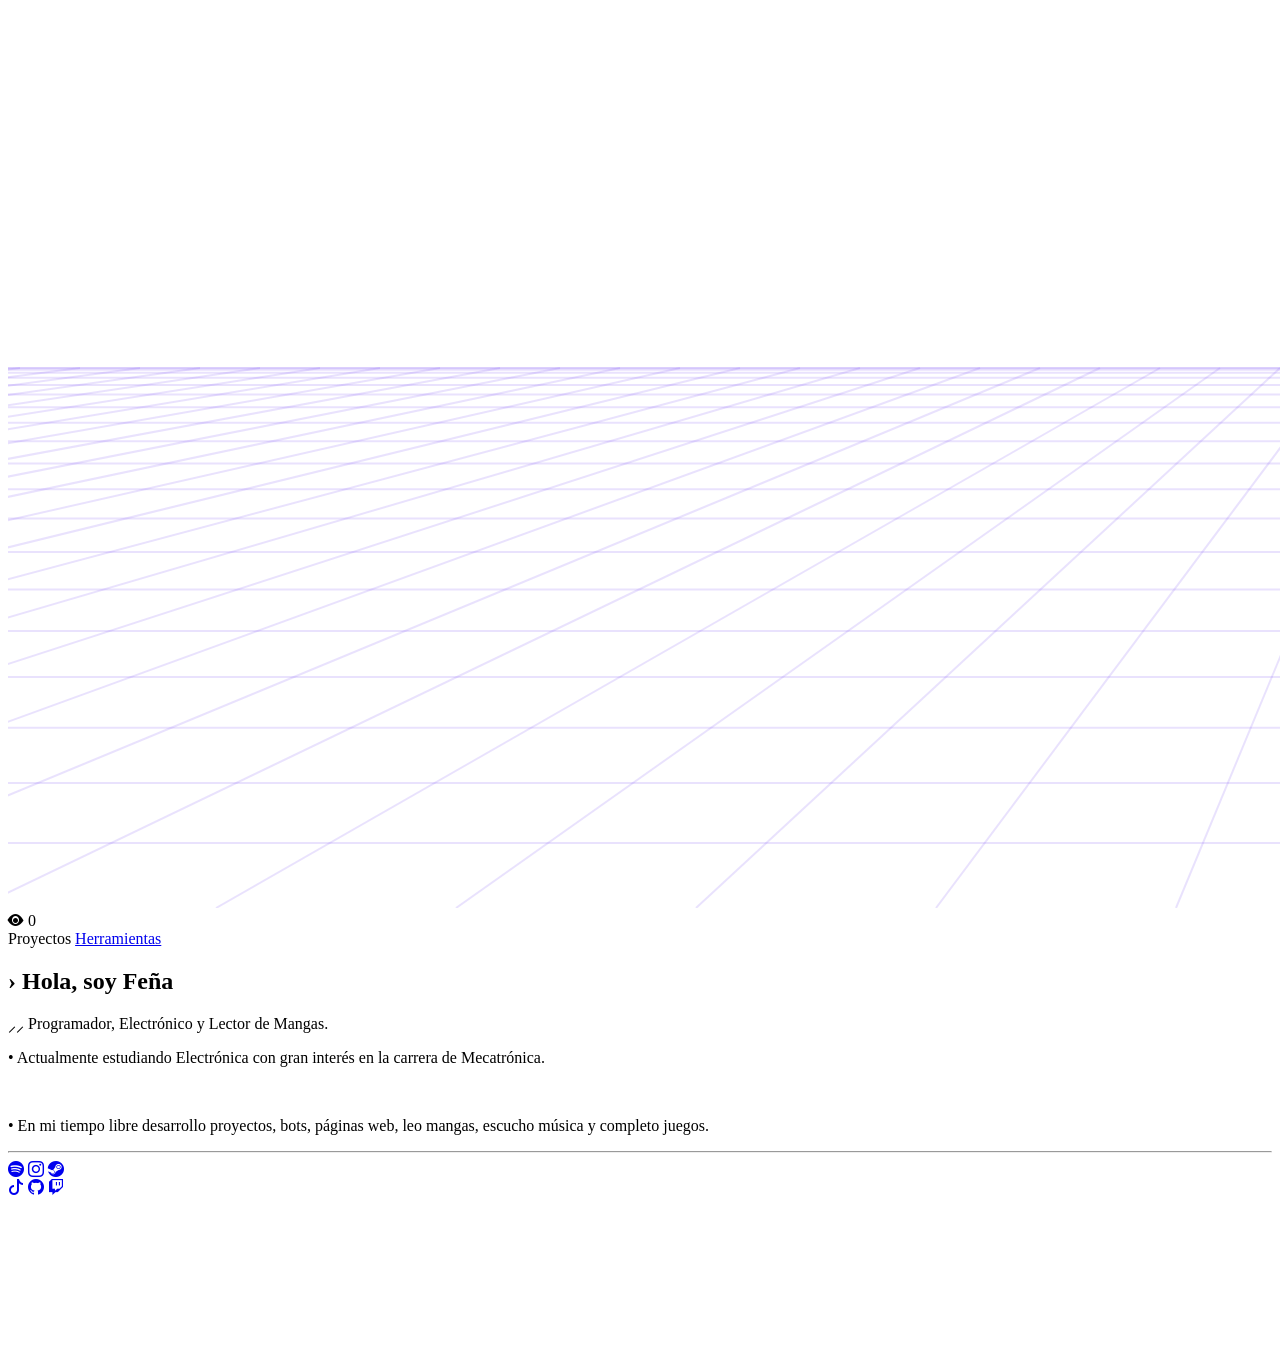
==== commit 7e1761a6: "Update index.html" ====
--- a/index.html
+++ b/index.html
@@ -13,7 +13,7 @@
     <meta property="og:image" content="https://6nandou.github.io/assets/banner.png">
     <link rel="icon" href="assets/katana.png">
     <link rel="stylesheet" href="https://cdn.jsdelivr.net/npm/bootstrap-icons@1.11.3/font/bootstrap-icons.min.css">
-    <link rel="stylesheet" href="assets/style.css">
+    <link rel="stylesheet" href="css/style.css">
 </head>
 <body>
     <canvas id="tablero-fondo"></canvas>
@@ -24,7 +24,7 @@
     
     <div class="botones-header-derecha">
         <a class="btn primary">Proyectos</a>
-        <a href="tools.html" class="btn primary">Herramientas</a>
+        <a href="tools/tools.html" class="btn primary">Herramientas</a>
     </div>
 
     <main class="cuadro-central">
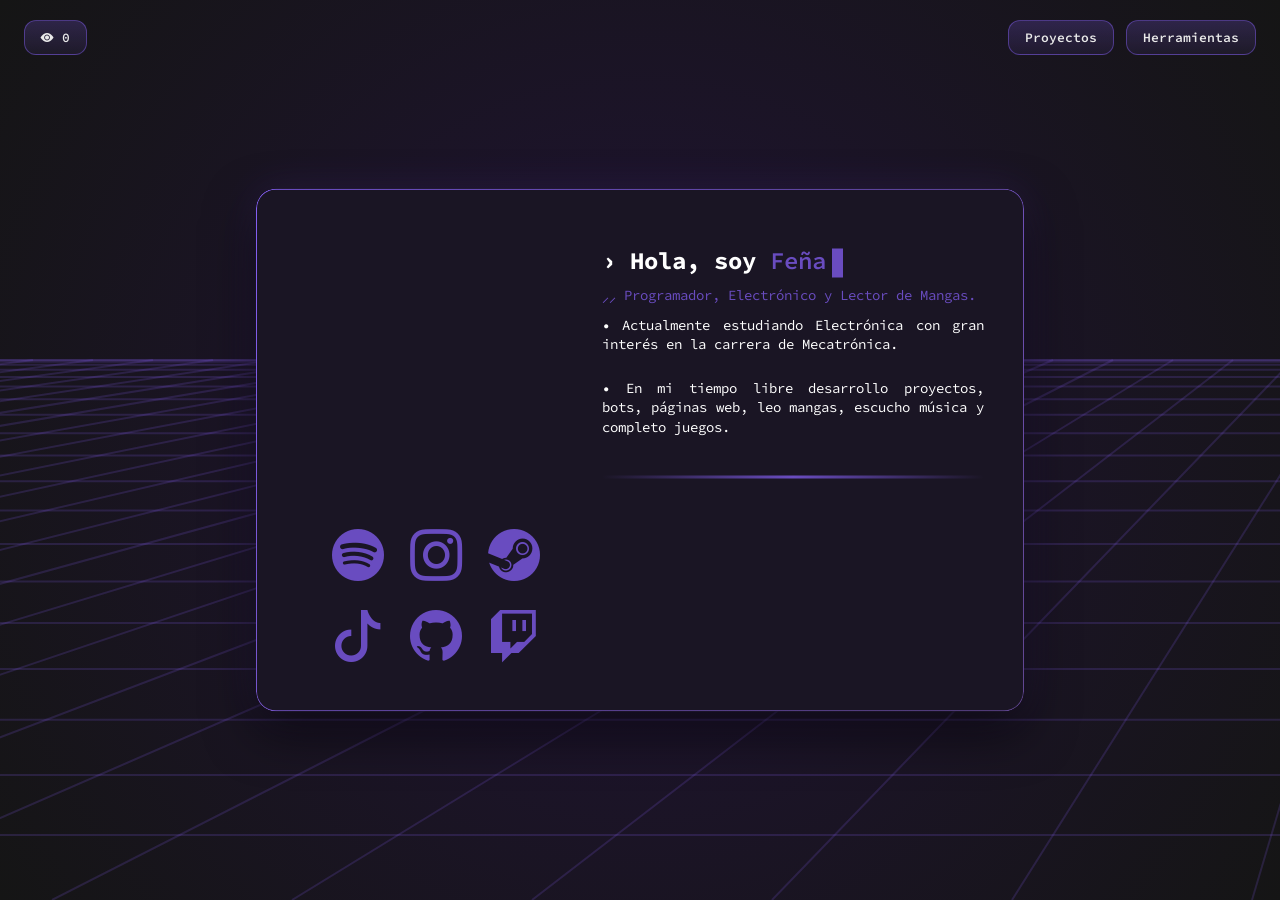
==== commit 0b9252c7: "Update index.html" ====
--- a/index.html
+++ b/index.html
@@ -24,7 +24,7 @@
     
     <div class="botones-header-derecha">
         <a class="btn primary">Proyectos</a>
-        <a href="tools/tools.html" class="btn primary">Herramientas</a>
+        <a href="./tools/tools.html" class="btn primary">Herramientas</a>
     </div>
 
     <main class="cuadro-central">
--- a/css/style.css
+++ b/css/style.css
@@ -0,0 +1,576 @@
+@import url('https://fonts.googleapis.com/css2?family=Source+Code+Pro:wght@400;600&display=swap');
+
+/*=== GENERAL ===*/
+* {
+    margin: 0;
+    padding: 0;
+    box-sizing: border-box;
+    font-family: 'Source Code Pro', monospace;
+}
+
+body {
+    user-select: none;
+    background-color: #151515;
+    margin: 0;
+    overflow: hidden;
+    height: 100vh;
+}
+
+#tablero-fondo {
+    position: fixed;
+    inset: 0;
+    width: 100%;
+    height: 100%;
+    z-index: -1;
+    background: radial-gradient(circle at 50% 50%, #201335 0%, #151515 100%);
+}
+
+/*=== ESTRUCTURA PRINCIPAL ===*/
+.cuadro-central {
+    position: absolute;
+    top: 50%;
+    left: 50%;
+    transform: translate(-50%, -50%);
+    background-color: #1a1524;
+    border-radius: 20px;
+    width: 48rem;
+    height: 34rem;
+    max-width: 90vw;
+    padding: 40px;
+    z-index: 1;
+    box-shadow: 0 20px 50px rgba(0, 0, 0, .6), 0 0 40px rgba(132, 95, 244, 0.15);
+    display: flex;
+    flex-direction: column;
+    align-items: center;
+    justify-content: space-between;
+}
+
+.cuadro-central::before {
+    content: "";
+    position: absolute;
+    top: 0;
+    bottom: 0;
+    left: 0;
+    right: 0;
+    background: linear-gradient(135deg, #845ff4, #60468F);
+    border-radius: 20px;
+    z-index: -1;
+    mask: linear-gradient(#fff 0 0) content-box, linear-gradient(#fff 0 0);
+    mask-composite: exclude;
+    -webkit-mask: linear-gradient(#fff 0 0) content-box, linear-gradient(#fff 0 0);
+    -webkit-mask-composite: xor;
+    padding: 1px;
+    pointer-events: none;
+    box-sizing: border-box;
+}
+
+/*=== PRESENTACIÓN ===*/
+.presentacion {
+    width: 100%;
+    display: flex;
+    align-items: center;
+    gap: 20px;
+}
+
+.icono-main {
+    width: 256px;
+    height: 256px;
+    background-image: url('https://avatars.githubusercontent.com/u/87620680?size=256');
+    background-repeat: no-repeat;
+    border-radius: 15px;
+    float: left;
+    position: relative;
+    margin-top: 10px;
+    margin-left: 10px;
+    margin-right: 20px;
+    flex-shrink: 0;
+}
+
+#nombre-dinamico {
+    color: rgba(132, 95, 244, 0.75);
+    font-weight: 600;
+}
+
+.cursor {
+    display: inline-block;
+    width: 11px;
+    height: 1.2em;
+    background-color: rgba(132, 95, 244, 0.75);
+    margin-left: 6px;
+    vertical-align: middle;
+    animation: parpadeo 1s infinite;
+}
+
+@keyframes parpadeo {
+    0%, 100% { opacity: 1; }
+    50% { opacity: 0; }
+}
+
+.title {
+    text-align: justify;
+}
+
+.title h1 {
+    color: #fff;
+    margin-bottom: 8px;
+    text-align: left;
+}
+
+.title .subtitulo {
+    color: rgba(132, 95, 244, 0.75);
+    font-size: 14px;
+    margin-bottom: 12px;
+}
+
+.title .detalle {
+    color: #fff;
+    font-size: 14px;
+    margin-bottom: 4px;
+    line-height: 1.4;
+}
+
+hr {
+    border: none;
+    height: 3px;
+    background: linear-gradient(90deg, transparent, rgba(132, 95, 244, 0.75), transparent);
+    margin-top: 10%;
+}
+
+/*=== CONTENIDO INFERIOR ===*/
+.contenido-inferior {
+    display: flex;
+    flex-direction: row;
+    width: 100%;
+    margin-top: 25px;
+    justify-content: space-between;
+    align-items: center;
+}
+
+.contenedor-pl {
+    display: flex;
+    justify-content: center;
+    width: 56%;
+    height: 152px;
+}
+
+.playlist {
+    width: 100%;
+    height: 100%;
+    border-radius: 12px;
+}
+
+/*=== REDES ===*/
+.redes {
+    display: flex;
+    flex-direction: column;
+    width: 256px;
+    margin-left: 10px;
+    align-items: center;
+}
+
+.iconos-contenedor {
+    display: flex;
+    flex-direction: column;
+    gap: 16px;
+}
+
+.fila-iconos {
+    display: flex;
+    gap: 30px;
+    justify-content: center;
+}
+
+.icons {
+    font-size: 52px;
+    color: rgba(132, 95, 244, 0.75);
+    text-decoration: none;
+    transition: all 0.2s ease;
+    display: inline-block;
+    width: 48px;
+    text-align: center;
+}
+
+.icons:hover {
+    color: #fff;
+    transform: translateY(-2px);
+    text-shadow: 0 0 8px rgba(132, 95, 244, 0.6);
+}
+
+/*=== BOTONES ===*/
+.botones-header-derecha {
+    position: fixed;
+    top: 20px;
+    right: 24px;
+    display: flex;
+    gap: 12px;
+    z-index: 10;
+}
+
+.btn.primary, .btn.counter {
+    border: 1px solid rgba(132, 95, 244, .45);
+    background: linear-gradient(180deg, rgba(132, 95, 244, .22), rgba(132, 95, 244, .08));
+    color: #eaeaea;
+    padding: 8px 16px;
+    border-radius: 12px;
+    font-size: 13px;
+    font-weight: 600;
+    text-decoration: none;
+    display: flex;
+    align-items: center;
+    gap: 8px;
+}
+
+.btn.counter {
+    position: fixed;
+    top: 20px;
+    left: 24px;
+    z-index: 10;
+    cursor: default;
+}
+
+.btn.primary {
+    cursor: pointer;
+    transition: all 0.2s ease;
+}
+
+.btn.primary:hover {
+    border-color: rgba(132, 95, 244, .75);
+    background: linear-gradient(180deg, rgba(132, 95, 244, .35), rgba(132, 95, 244, .15));
+    box-shadow: 0 0 12px rgba(132, 95, 244, 0.2);
+    color: #fff;
+}
+
+/*=== RESPONSIVE ===*/
+.cuadro-central {
+    height: auto;
+    min-height: auto;
+    max-height: 92vh;
+    overflow-y: auto;
+}
+
+@media screen and (max-width: 768px) {
+    .cuadro-central {
+        width: 90vw;
+        padding: 30px;
+        justify-content: flex-start;
+        gap: 20px;
+    }
+
+    .presentacion {
+        gap: 25px;
+    }
+
+    .icono-main {
+        width: 180px;
+        height: 180px;
+        background-size: cover;
+        margin: 0;
+    }
+
+    hr {
+        margin-top: 5%;
+    }
+
+    .contenido-inferior {
+        flex-direction: row;
+        align-items: center;
+        width: 100%;
+        margin-top: 25px;
+        gap: 10px;
+    }
+
+    .contenedor-pl {
+        flex: 1;
+        width: auto;
+        max-width: 68%;
+    }
+
+    .redes {
+        width: auto;
+        margin-left: 0;
+        display: flex;
+        justify-content: center;
+    }
+
+    .icons {
+        font-size: 42px;
+        width: 40px;
+    }
+    
+    .fila-iconos {
+        gap: 20px;
+    }
+}
+
+@media screen and (max-width: 425px) {
+    body {
+        overflow: hidden;
+    }
+
+    .botones-header-derecha {
+        position: fixed;
+        top: 22%;
+        left: 50%;
+        right: auto;
+        transform: translate(-50%, -100%);
+        gap: 12px;
+        display: flex;
+        align-items: center;
+        justify-content: center;
+        height: 32px;
+        width: max-content;
+        z-index: 9999;
+    }
+
+    .btn.primary {
+        padding: 6px 12px;
+        font-size: 11px;
+        border-radius: 8px;
+    }
+
+    .btn.counter {
+        position: absolute;
+        top: 80%;
+        left: 50%;
+        transform: translate(-50%, -50%);
+    }
+
+    .cuadro-central {
+        position: absolute;
+        top: 50%;
+        left: 50%;
+        transform: translate(-50%, -50%);
+        width: 90vw;
+        padding: 20px;
+        height: fit-content;
+        max-height: 74vh; 
+        justify-content: flex-start;
+        gap: 0;
+    }
+
+    .presentacion {
+        display: flex;
+        flex-direction: row;
+        align-items: flex-start;
+        gap: 16px;
+        width: 100%;
+        flex-wrap: wrap;
+        margin-bottom: 28px;
+    }
+
+    .icono-main {
+        float: none;
+        width: 115px;
+        height: 115px;
+        background-size: cover;
+        margin: 0;
+        border-radius: 12px;
+        flex-shrink: 0;
+        align-self: center;
+    }
+
+    .title {
+        flex: 1;
+        text-align: left;
+        min-width: 0;
+        position: static;
+    }
+
+    .title h1 {
+        font-size: 0.95rem;
+        text-align: left;
+        margin-bottom: 2px;
+        line-height: 1.2;
+        white-space: nowrap;
+    }
+
+    .title .subtitulo {
+        font-size: 10px;
+        margin-bottom: 4px;
+    }
+
+    .title .detalle {
+        font-size: 10.5px;
+        line-height: 1.3;
+        width: 100%;
+        text-align: justify;
+        margin-top: 0;
+        margin-bottom: 0;
+    }
+
+    br {
+        display: none;
+    }
+
+    .title hr {
+        position: absolute;
+        left: 20px;
+        right: 20px;
+        width: calc(100% - 40px);
+        margin: 0;
+        transform: translateY(14px);
+    }
+
+    .contenido-inferior {
+        display: flex;
+        flex-direction: column;
+        gap: 14px;
+        margin-top: 0;
+        width: 100%;
+    }
+
+    .redes {
+        width: 100%;
+        margin: 0;
+        padding: 0;
+    }
+
+    .iconos-contenedor {
+        flex-direction: row;
+        gap: 14px;
+        justify-content: center;
+        width: 100%;
+    }
+
+    .fila-iconos {
+        gap: 14px;
+    }
+
+    .icons {
+        font-size: 34px;
+        width: 32px;
+    }
+
+    .contenedor-pl {
+        width: 100%;
+        height: 80px;
+        margin-bottom: 0;
+    }
+}
+
+@media screen and (max-width: 375px) {
+    .botones-header-derecha {
+        top: 24%;
+    }
+
+    .btn.counter {
+        top: 79%;
+    }
+
+    .cuadro-central {
+        padding: 16px;
+        max-height: 74vh;
+        top: 50%;
+    }
+
+    .presentacion {
+        margin-bottom: 24px;
+    }
+
+    .title hr {
+        left: 16px;
+        right: 16px;
+        width: calc(100% - 32px);
+        transform: translateY(12px);
+    }
+
+    .icono-main {
+        width: 105px;
+        height: 105px;
+    }
+
+    .title h1 {
+        font-size: 0.85rem;
+    }
+
+    .title .subtitulo {
+        font-size: 9px;
+    }
+
+    .title .detalle {
+        font-size: 10px;
+        line-height: 1.25;
+    }
+
+    .iconos-contenedor, .fila-iconos {
+        gap: 12px;
+    }
+
+    .icons {
+        font-size: 30px;
+        width: 28px;
+    }
+}
+
+@media screen and (max-width: 320px) {
+    .botones-header-derecha {
+        top: 25%;
+    }
+
+    .btn.counter {
+        top: 78%;
+    }
+
+    .btn.primary {
+        padding: 4px 8px;
+        font-size: 10px;
+    }
+
+    .cuadro-central {
+        padding: 12px;
+        max-height: 74vh;
+        top: 50%;
+    }
+
+    .presentacion {
+        margin-bottom: 20px;
+    }
+
+    .title hr {
+        left: 12px;
+        right: 12px;
+        width: calc(100% - 24px);
+        transform: translateY(10px);
+    }
+
+    .icono-main {
+        width: 95px;
+        height: 95px;
+    }
+
+    .title h1 {
+        font-size: 0.75rem;
+    }
+
+    .title .subtitulo {
+        font-size: 8.5px;
+    }
+
+    .title .detalle {
+        font-size: 9.5px;
+    }
+
+    .iconos-contenedor, .fila-iconos {
+        gap: 8px;
+    }
+
+    .icons {
+        font-size: 26px;
+        width: 24px;
+    }
+}
+
+@media screen and (max-height: 660px) and (max-width: 425px) {
+    .botones-header-derecha {
+        top: 22%;
+    }
+
+    .btn.counter {
+        top: 81%;
+    }
+
+    .cuadro-central {
+        top: 50%;
+        max-height: 70vh;
+    }
+}
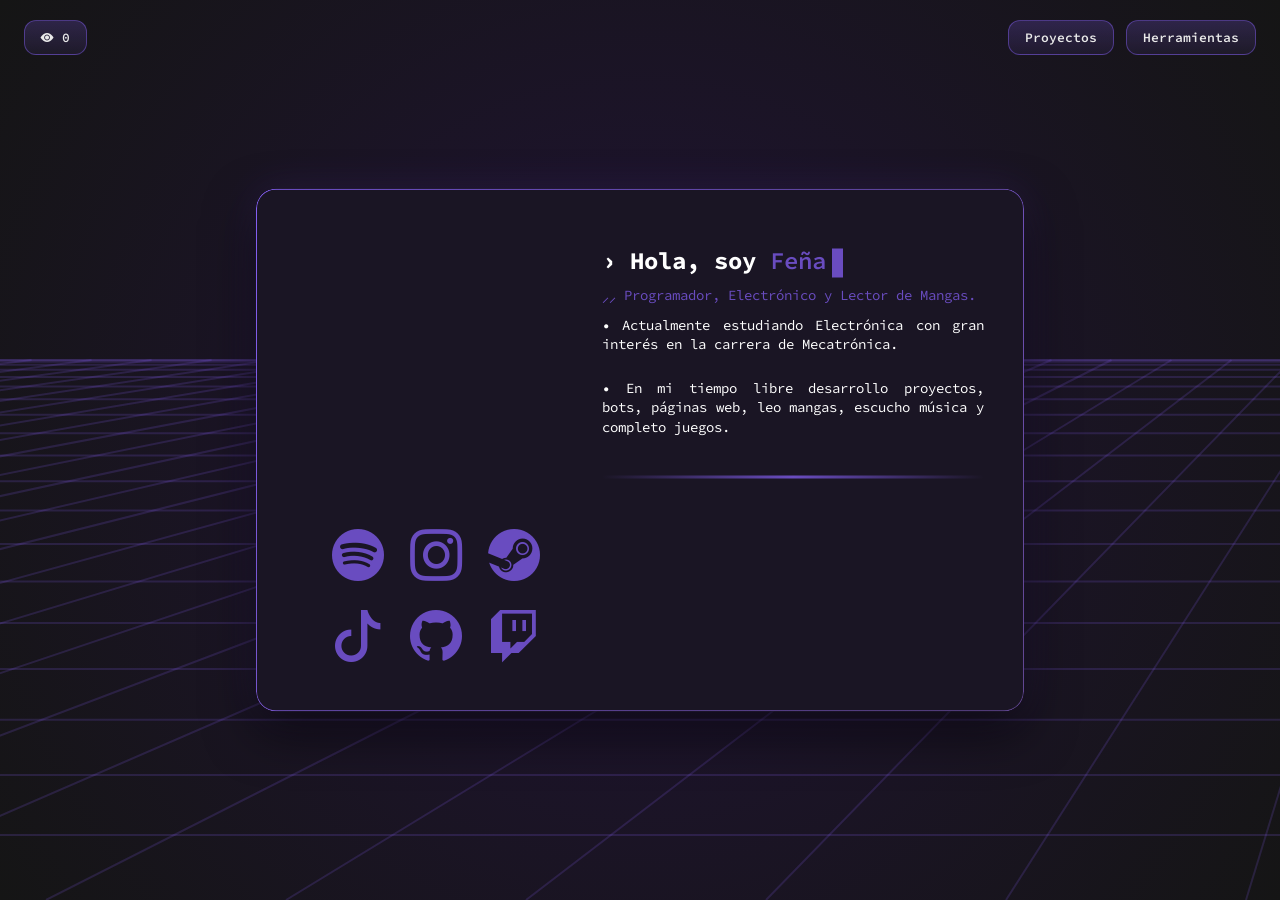
==== commit 05d95673: "Add files via upload" ====
--- a/index.html
+++ b/index.html
@@ -1,149 +1,149 @@
-<!DOCTYPE html>
-<html lang="en">
-<head>
-    <meta charset="UTF-8">
-    <meta name="viewport" content="width=device-width, initial-scale=1.0">
-    <title>爱 › Feña</title>
-    <meta name="title" content="爱 › Feña">
-    <meta name="description" content="Mi portafolio personal y colección de herramientas.">
-    <meta property="og:type" content="website">
-    <meta property="og:url" content="https://6nandou.github.io/">
-    <meta property="og:title" content="Feñalandia">
-    <meta property="og:description" content="Explora mis proyectos y redes.">
-    <meta property="og:image" content="https://6nandou.github.io/assets/banner.png">
-    <link rel="icon" href="assets/katana.png">
-    <link rel="stylesheet" href="https://cdn.jsdelivr.net/npm/bootstrap-icons@1.11.3/font/bootstrap-icons.min.css">
-    <link rel="stylesheet" href="css/style.css">
-</head>
-<body>
-    <canvas id="tablero-fondo"></canvas>
-    
-    <div class="btn counter">
-        <i class="bi bi-eye-fill"></i> <span id="visit-count">0</span>
-    </div>
-    
-    <div class="botones-header-derecha">
-        <a class="btn primary">Proyectos</a>
-        <a href="./tools/tools.html" class="btn primary">Herramientas</a>
-    </div>
-
-    <main class="cuadro-central">
-        <section class="presentacion">
-            <div class="icono-main"></div>
-            <div class="title">
-                <h1>› Hola, soy <span id="nombre-dinamico">Feña</span><span class="cursor"></span></h1>
-                <p class="subtitulo">⸝⸝ Programador, Electrónico y Lector de Mangas.</p>
-                <p class="detalle">• Actualmente estudiando Electrónica con gran interés en la carrera de Mecatrónica.</p><br>
-                <p class="detalle">• En mi tiempo libre desarrollo proyectos, bots, páginas web, leo mangas, escucho música y completo juegos.</p>
-                <hr>
-            </div>
-        </section>
-
-        <section class="contenido-inferior">
-            <div class="redes">
-                <div class="iconos-contenedor">
-                    <div class="fila-iconos">
-                        <a class="bi bi-spotify icons" href="https://open.spotify.com/user/ferchamon."></a>
-                        <a class="bi bi-instagram icons" href="https://www.instagram.com/6nandou/"></a>
-                        <a class="bi bi-steam icons" href="https://steamcommunity.com/profiles/76561199171521484/"></a>
-                    </div>
-                    <div class="fila-iconos">
-                        <a class="bi bi-tiktok icons" href="https://www.tiktok.com/@6nandou"></a>
-                        <a class="bi bi-github icons" href="https://github.com/6nandou"></a>
-                        <a class="bi bi-twitch icons" href="https://www.twitch.tv/6nandou"></a>
-                    </div>
-                </div>
-            </div>
-            
-            <div class="contenedor-pl">
-                <iframe class="playlist" src="https://open.spotify.com/embed/playlist/7aa6EnDVW5vDrVeYBRF43C?utm_source=generator" frameBorder="0" allowfullscreen="" allow="autoplay; clipboard-write; encrypted-media; fullscreen; picture-in-picture" loading="lazy"></iframe>
-            </div>
-        </section>
-    </main>
-</body>
-</html>
-<script>
-    const canvas = document.getElementById('tablero-fondo');
-    const ctx = canvas.getContext('2d');
-    
-    let offsetX = 0;
-    const speed = 1.5; 
-    const size = 60;   
-    
-    function resize() {
-        canvas.width = window.innerWidth;
-        canvas.height = window.innerHeight;
-    }
-    window.addEventListener('resize', resize);
-    resize();
-    
-    function draw() {
-        ctx.clearRect(0, 0, canvas.width, canvas.height);
-        
-        ctx.strokeStyle = 'rgba(132, 95, 244, 0.18)';
-        ctx.lineWidth = 2;
-    
-        const horizon = canvas.height * 0.4; 
-        const movement = offsetX % size;
-    
-        const totalLinesX = Math.ceil(canvas.width / size) + 20;
-        for (let i = -10; i < totalLinesX; i++) {
-            const xOnHorizon = (i * size) - movement;
-            const xOnBottom = ((i - totalLinesX / 2) * size * 4) + (canvas.width / 2) - (movement * 4);
-            
-            ctx.beginPath();
-            ctx.moveTo(xOnHorizon, horizon);
-            ctx.lineTo(xOnBottom, canvas.height);
-            ctx.stroke();
-        }
-    
-        const totalLinesY = 20;
-        for (let i = 0; i < totalLinesY; i++) {
-            const ratio = i / totalLinesY;
-            const y = horizon + (canvas.height - horizon) * Math.pow(ratio, 2.5);
-            
-            ctx.beginPath();
-            ctx.moveTo(0, y);
-            ctx.lineTo(canvas.width, y);
-            ctx.stroke();
-        }
-    
-        offsetX = (offsetX + speed) % (size * 100);
-    
-        requestAnimationFrame(draw);
-    }
-    draw();
-    
-    const nombres = ["Feña", "6nandou"];
-    let indiceNombre = 0;
-    let indiceCaracter = 0;
-    let borrando = false;
-    const elementoNombre = document.getElementById('nombre-dinamico');
-    
-    function escribir() {
-        const nombreActual = nombres[indiceNombre];
-        
-        if (borrando) {
-            elementoNombre.textContent = nombreActual.substring(0, indiceCaracter - 1);
-            indiceCaracter--;
-        } else {
-            elementoNombre.textContent = nombreActual.substring(0, indiceCaracter + 1);
-            indiceCaracter++;
-        }
-    
-        let velocidad = borrando ? 100 : 200;
-    
-        if (!borrando && indiceCaracter === nombreActual.length) {
-            borrando = true;
-            velocidad = 2000;
-        } else if (borrando && indiceCaracter === 0) {
-            borrando = false;
-            indiceNombre = (indiceNombre + 1) % nombres.length;
-            velocidad = 500;
-        }
-    
-        setTimeout(escribir, velocidad);
-    }
-    
-    escribir();
-</script>
+<!DOCTYPE html>
+<html lang="en">
+<head>
+    <meta charset="UTF-8">
+    <meta name="viewport" content="width=device-width, initial-scale=1.0">
+    <title>爱 › Feña</title>
+    <meta name="title" content="爱 › Feña">
+    <meta name="description" content="Mi portafolio personal y colección de herramientas.">
+    <meta property="og:type" content="website">
+    <meta property="og:url" content="https://6nandou.github.io/">
+    <meta property="og:title" content="Feñalandia">
+    <meta property="og:description" content="Explora mis proyectos y redes.">
+    <meta property="og:image" content="https://6nandou.github.io/assets/banner.png">
+    <link rel="icon" href="assets/katana.png">
+    <link rel="stylesheet" href="https://cdn.jsdelivr.net/npm/bootstrap-icons@1.11.3/font/bootstrap-icons.min.css">
+    <link rel="stylesheet" href="css/style.css">
+</head>
+<body>
+    <canvas id="tablero-fondo"></canvas>
+    
+    <div class="btn counter">
+        <i class="bi bi-eye-fill"></i> <span id="visit-count">0</span>
+    </div>
+    
+    <div class="botones-header-derecha">
+        <a class="btn primary">Proyectos</a>
+        <a href="./tools/tools.html" class="btn primary">Herramientas</a>
+    </div>
+
+    <main class="cuadro-central">
+        <section class="presentacion">
+            <div class="icono-main"></div>
+            <div class="title">
+                <h1>› Hola, soy <span id="nombre-dinamico">Feña</span><span class="cursor"></span></h1>
+                <p class="subtitulo">⸝⸝ Programador, Electrónico y Lector de Mangas.</p>
+                <p class="detalle">• Actualmente estudiando Electrónica con gran interés en la carrera de Mecatrónica.</p><br>
+                <p class="detalle">• En mi tiempo libre desarrollo proyectos, bots, páginas web, leo mangas, escucho música y completo juegos.</p>
+                <hr>
+            </div>
+        </section>
+
+        <section class="contenido-inferior">
+            <div class="redes">
+                <div class="iconos-contenedor">
+                    <div class="fila-iconos">
+                        <a class="bi bi-spotify icons" href="https://open.spotify.com/user/ferchamon."></a>
+                        <a class="bi bi-instagram icons" href="https://www.instagram.com/6nandou/"></a>
+                        <a class="bi bi-steam icons" href="https://steamcommunity.com/profiles/76561199171521484/"></a>
+                    </div>
+                    <div class="fila-iconos">
+                        <a class="bi bi-tiktok icons" href="https://www.tiktok.com/@6nandou"></a>
+                        <a class="bi bi-github icons" href="https://github.com/6nandou"></a>
+                        <a class="bi bi-twitch icons" href="https://www.twitch.tv/6nandou"></a>
+                    </div>
+                </div>
+            </div>
+            
+            <div class="contenedor-pl">
+                <iframe class="playlist" src="https://open.spotify.com/embed/playlist/7aa6EnDVW5vDrVeYBRF43C?utm_source=generator" frameBorder="0" allowfullscreen="" allow="autoplay; clipboard-write; encrypted-media; fullscreen; picture-in-picture" loading="lazy"></iframe>
+            </div>
+        </section>
+    </main>
+</body>
+</html>
+<script>
+    const canvas = document.getElementById('tablero-fondo');
+    const ctx = canvas.getContext('2d');
+    
+    let offsetX = 0;
+    const speed = 1.5; 
+    const size = 60;   
+    
+    function resize() {
+        canvas.width = window.innerWidth;
+        canvas.height = window.innerHeight;
+    }
+    window.addEventListener('resize', resize);
+    resize();
+    
+    function draw() {
+        ctx.clearRect(0, 0, canvas.width, canvas.height);
+        
+        ctx.strokeStyle = 'rgba(132, 95, 244, 0.18)';
+        ctx.lineWidth = 2;
+    
+        const horizon = canvas.height * 0.4; 
+        const movement = offsetX % size;
+    
+        const totalLinesX = Math.ceil(canvas.width / size) + 20;
+        for (let i = -10; i < totalLinesX; i++) {
+            const xOnHorizon = (i * size) - movement;
+            const xOnBottom = ((i - totalLinesX / 2) * size * 4) + (canvas.width / 2) - (movement * 4);
+            
+            ctx.beginPath();
+            ctx.moveTo(xOnHorizon, horizon);
+            ctx.lineTo(xOnBottom, canvas.height);
+            ctx.stroke();
+        }
+    
+        const totalLinesY = 20;
+        for (let i = 0; i < totalLinesY; i++) {
+            const ratio = i / totalLinesY;
+            const y = horizon + (canvas.height - horizon) * Math.pow(ratio, 2.5);
+            
+            ctx.beginPath();
+            ctx.moveTo(0, y);
+            ctx.lineTo(canvas.width, y);
+            ctx.stroke();
+        }
+    
+        offsetX = (offsetX + speed) % (size * 100);
+    
+        requestAnimationFrame(draw);
+    }
+    draw();
+    
+    const nombres = ["Feña", "6nandou"];
+    let indiceNombre = 0;
+    let indiceCaracter = 0;
+    let borrando = false;
+    const elementoNombre = document.getElementById('nombre-dinamico');
+    
+    function escribir() {
+        const nombreActual = nombres[indiceNombre];
+        
+        if (borrando) {
+            elementoNombre.textContent = nombreActual.substring(0, indiceCaracter - 1);
+            indiceCaracter--;
+        } else {
+            elementoNombre.textContent = nombreActual.substring(0, indiceCaracter + 1);
+            indiceCaracter++;
+        }
+    
+        let velocidad = borrando ? 100 : 200;
+    
+        if (!borrando && indiceCaracter === nombreActual.length) {
+            borrando = true;
+            velocidad = 2000;
+        } else if (borrando && indiceCaracter === 0) {
+            borrando = false;
+            indiceNombre = (indiceNombre + 1) % nombres.length;
+            velocidad = 500;
+        }
+    
+        setTimeout(escribir, velocidad);
+    }
+    
+    escribir();
+</script>
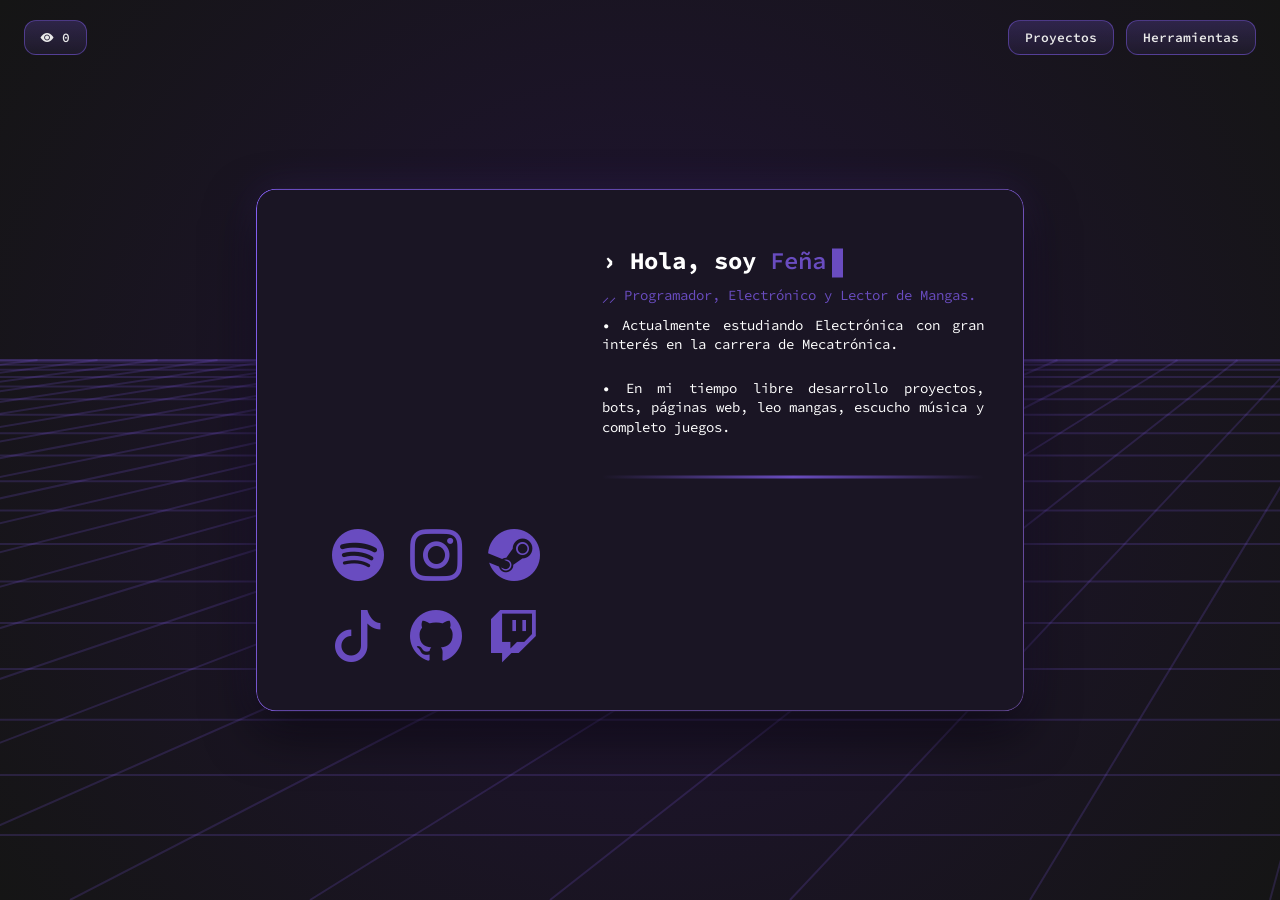
==== commit 5e18f2d9: "Update index.html" ====
--- a/index.html
+++ b/index.html
@@ -26,7 +26,7 @@
         <a class="btn primary">Proyectos</a>
         <a href="./tools/tools.html" class="btn primary">Herramientas</a>
     </div>
-
+    
     <main class="cuadro-central">
         <section class="presentacion">
             <div class="icono-main"></div>
@@ -121,19 +121,20 @@
     const elementoNombre = document.getElementById('nombre-dinamico');
     
     function escribir() {
+        const urlParams = new URLSearchParams(window.location.search);
         const nombreActual = nombres[indiceNombre];
         
         if (borrando) {
-            elementoNombre.textContent = nombreActual.substring(0, indiceCaracter - 1);
+            elementoNombre.textContent = textParam ? textParam.substring(0, indiceCaracter - 1) : nombreActual.substring(0, indiceCaracter - 1);
             indiceCaracter--;
         } else {
-            elementoNombre.textContent = nombreActual.substring(0, indiceCaracter + 1);
+            elementoNombre.textContent = textParam ? textParam.substring(0, indiceCaracter + 1) : nombreActual.substring(0, indiceCaracter + 1);
             indiceCaracter++;
         }
     
         let velocidad = borrando ? 100 : 200;
     
-        if (!borrando && indiceCaracter === nombreActual.length) {
+        if (!borrando && indiceCaracter === (textParam ? textParam.length : nombreActual.length)) {
             borrando = true;
             velocidad = 2000;
         } else if (borrando && indiceCaracter === 0) {
@@ -145,5 +146,6 @@
         setTimeout(escribir, velocidad);
     }
     
+    const textParam = urlParams.get('text');
     escribir();
-</script>+</script>
--- a/css/style.css
+++ b/css/style.css
@@ -1,576 +1,592 @@
-@import url('https://fonts.googleapis.com/css2?family=Source+Code+Pro:wght@400;600&display=swap');
-
-/*=== GENERAL ===*/
-* {
-    margin: 0;
-    padding: 0;
-    box-sizing: border-box;
-    font-family: 'Source Code Pro', monospace;
-}
-
-body {
-    user-select: none;
-    background-color: #151515;
-    margin: 0;
-    overflow: hidden;
-    height: 100vh;
-}
-
-#tablero-fondo {
-    position: fixed;
-    inset: 0;
-    width: 100%;
-    height: 100%;
-    z-index: -1;
-    background: radial-gradient(circle at 50% 50%, #201335 0%, #151515 100%);
-}
-
-/*=== ESTRUCTURA PRINCIPAL ===*/
-.cuadro-central {
-    position: absolute;
-    top: 50%;
-    left: 50%;
-    transform: translate(-50%, -50%);
-    background-color: #1a1524;
-    border-radius: 20px;
-    width: 48rem;
-    height: 34rem;
-    max-width: 90vw;
-    padding: 40px;
-    z-index: 1;
-    box-shadow: 0 20px 50px rgba(0, 0, 0, .6), 0 0 40px rgba(132, 95, 244, 0.15);
-    display: flex;
-    flex-direction: column;
-    align-items: center;
-    justify-content: space-between;
-}
-
-.cuadro-central::before {
-    content: "";
-    position: absolute;
-    top: 0;
-    bottom: 0;
-    left: 0;
-    right: 0;
-    background: linear-gradient(135deg, #845ff4, #60468F);
-    border-radius: 20px;
-    z-index: -1;
-    mask: linear-gradient(#fff 0 0) content-box, linear-gradient(#fff 0 0);
-    mask-composite: exclude;
-    -webkit-mask: linear-gradient(#fff 0 0) content-box, linear-gradient(#fff 0 0);
-    -webkit-mask-composite: xor;
-    padding: 1px;
-    pointer-events: none;
-    box-sizing: border-box;
-}
-
-/*=== PRESENTACIÓN ===*/
-.presentacion {
-    width: 100%;
-    display: flex;
-    align-items: center;
-    gap: 20px;
-}
-
-.icono-main {
-    width: 256px;
-    height: 256px;
-    background-image: url('https://avatars.githubusercontent.com/u/87620680?size=256');
-    background-repeat: no-repeat;
-    border-radius: 15px;
-    float: left;
-    position: relative;
-    margin-top: 10px;
-    margin-left: 10px;
-    margin-right: 20px;
-    flex-shrink: 0;
-}
-
-#nombre-dinamico {
-    color: rgba(132, 95, 244, 0.75);
-    font-weight: 600;
-}
-
-.cursor {
-    display: inline-block;
-    width: 11px;
-    height: 1.2em;
-    background-color: rgba(132, 95, 244, 0.75);
-    margin-left: 6px;
-    vertical-align: middle;
-    animation: parpadeo 1s infinite;
-}
-
-@keyframes parpadeo {
-    0%, 100% { opacity: 1; }
-    50% { opacity: 0; }
-}
-
-.title {
-    text-align: justify;
-}
-
-.title h1 {
-    color: #fff;
-    margin-bottom: 8px;
-    text-align: left;
-}
-
-.title .subtitulo {
-    color: rgba(132, 95, 244, 0.75);
-    font-size: 14px;
-    margin-bottom: 12px;
-}
-
-.title .detalle {
-    color: #fff;
-    font-size: 14px;
-    margin-bottom: 4px;
-    line-height: 1.4;
-}
-
-hr {
-    border: none;
-    height: 3px;
-    background: linear-gradient(90deg, transparent, rgba(132, 95, 244, 0.75), transparent);
-    margin-top: 10%;
-}
-
-/*=== CONTENIDO INFERIOR ===*/
-.contenido-inferior {
-    display: flex;
-    flex-direction: row;
-    width: 100%;
-    margin-top: 25px;
-    justify-content: space-between;
-    align-items: center;
-}
-
-.contenedor-pl {
-    display: flex;
-    justify-content: center;
-    width: 56%;
-    height: 152px;
-}
-
-.playlist {
-    width: 100%;
-    height: 100%;
-    border-radius: 12px;
-}
-
-/*=== REDES ===*/
-.redes {
-    display: flex;
-    flex-direction: column;
-    width: 256px;
-    margin-left: 10px;
-    align-items: center;
-}
-
-.iconos-contenedor {
-    display: flex;
-    flex-direction: column;
-    gap: 16px;
-}
-
-.fila-iconos {
-    display: flex;
-    gap: 30px;
-    justify-content: center;
-}
-
-.icons {
-    font-size: 52px;
-    color: rgba(132, 95, 244, 0.75);
-    text-decoration: none;
-    transition: all 0.2s ease;
-    display: inline-block;
-    width: 48px;
-    text-align: center;
-}
-
-.icons:hover {
-    color: #fff;
-    transform: translateY(-2px);
-    text-shadow: 0 0 8px rgba(132, 95, 244, 0.6);
-}
-
-/*=== BOTONES ===*/
-.botones-header-derecha {
-    position: fixed;
-    top: 20px;
-    right: 24px;
-    display: flex;
-    gap: 12px;
-    z-index: 10;
-}
-
-.btn.primary, .btn.counter {
-    border: 1px solid rgba(132, 95, 244, .45);
-    background: linear-gradient(180deg, rgba(132, 95, 244, .22), rgba(132, 95, 244, .08));
-    color: #eaeaea;
-    padding: 8px 16px;
-    border-radius: 12px;
-    font-size: 13px;
-    font-weight: 600;
-    text-decoration: none;
-    display: flex;
-    align-items: center;
-    gap: 8px;
-}
-
-.btn.counter {
-    position: fixed;
-    top: 20px;
-    left: 24px;
-    z-index: 10;
-    cursor: default;
-}
-
-.btn.primary {
-    cursor: pointer;
-    transition: all 0.2s ease;
-}
-
-.btn.primary:hover {
-    border-color: rgba(132, 95, 244, .75);
-    background: linear-gradient(180deg, rgba(132, 95, 244, .35), rgba(132, 95, 244, .15));
-    box-shadow: 0 0 12px rgba(132, 95, 244, 0.2);
-    color: #fff;
-}
-
-/*=== RESPONSIVE ===*/
-.cuadro-central {
-    height: auto;
-    min-height: auto;
-    max-height: 92vh;
-    overflow-y: auto;
-}
-
-@media screen and (max-width: 768px) {
-    .cuadro-central {
-        width: 90vw;
-        padding: 30px;
-        justify-content: flex-start;
-        gap: 20px;
-    }
-
-    .presentacion {
-        gap: 25px;
-    }
-
-    .icono-main {
-        width: 180px;
-        height: 180px;
-        background-size: cover;
-        margin: 0;
-    }
-
-    hr {
-        margin-top: 5%;
-    }
-
-    .contenido-inferior {
-        flex-direction: row;
-        align-items: center;
-        width: 100%;
-        margin-top: 25px;
-        gap: 10px;
-    }
-
-    .contenedor-pl {
-        flex: 1;
-        width: auto;
-        max-width: 68%;
-    }
-
-    .redes {
-        width: auto;
-        margin-left: 0;
-        display: flex;
-        justify-content: center;
-    }
-
-    .icons {
-        font-size: 42px;
-        width: 40px;
-    }
-    
-    .fila-iconos {
-        gap: 20px;
-    }
-}
-
-@media screen and (max-width: 425px) {
-    body {
-        overflow: hidden;
-    }
-
-    .botones-header-derecha {
-        position: fixed;
-        top: 22%;
-        left: 50%;
-        right: auto;
-        transform: translate(-50%, -100%);
-        gap: 12px;
-        display: flex;
-        align-items: center;
-        justify-content: center;
-        height: 32px;
-        width: max-content;
-        z-index: 9999;
-    }
-
-    .btn.primary {
-        padding: 6px 12px;
-        font-size: 11px;
-        border-radius: 8px;
-    }
-
-    .btn.counter {
-        position: absolute;
-        top: 80%;
-        left: 50%;
-        transform: translate(-50%, -50%);
-    }
-
-    .cuadro-central {
-        position: absolute;
-        top: 50%;
-        left: 50%;
-        transform: translate(-50%, -50%);
-        width: 90vw;
-        padding: 20px;
-        height: fit-content;
-        max-height: 74vh; 
-        justify-content: flex-start;
-        gap: 0;
-    }
-
-    .presentacion {
-        display: flex;
-        flex-direction: row;
-        align-items: flex-start;
-        gap: 16px;
-        width: 100%;
-        flex-wrap: wrap;
-        margin-bottom: 28px;
-    }
-
-    .icono-main {
-        float: none;
-        width: 115px;
-        height: 115px;
-        background-size: cover;
-        margin: 0;
-        border-radius: 12px;
-        flex-shrink: 0;
-        align-self: center;
-    }
-
-    .title {
-        flex: 1;
-        text-align: left;
-        min-width: 0;
-        position: static;
-    }
-
-    .title h1 {
-        font-size: 0.95rem;
-        text-align: left;
-        margin-bottom: 2px;
-        line-height: 1.2;
-        white-space: nowrap;
-    }
-
-    .title .subtitulo {
-        font-size: 10px;
-        margin-bottom: 4px;
-    }
-
-    .title .detalle {
-        font-size: 10.5px;
-        line-height: 1.3;
-        width: 100%;
-        text-align: justify;
-        margin-top: 0;
-        margin-bottom: 0;
-    }
-
-    br {
-        display: none;
-    }
-
-    .title hr {
-        position: absolute;
-        left: 20px;
-        right: 20px;
-        width: calc(100% - 40px);
-        margin: 0;
-        transform: translateY(14px);
-    }
-
-    .contenido-inferior {
-        display: flex;
-        flex-direction: column;
-        gap: 14px;
-        margin-top: 0;
-        width: 100%;
-    }
-
-    .redes {
-        width: 100%;
-        margin: 0;
-        padding: 0;
-    }
-
-    .iconos-contenedor {
-        flex-direction: row;
-        gap: 14px;
-        justify-content: center;
-        width: 100%;
-    }
-
-    .fila-iconos {
-        gap: 14px;
-    }
-
-    .icons {
-        font-size: 34px;
-        width: 32px;
-    }
-
-    .contenedor-pl {
-        width: 100%;
-        height: 80px;
-        margin-bottom: 0;
-    }
-}
-
-@media screen and (max-width: 375px) {
-    .botones-header-derecha {
-        top: 24%;
-    }
-
-    .btn.counter {
-        top: 79%;
-    }
-
-    .cuadro-central {
-        padding: 16px;
-        max-height: 74vh;
-        top: 50%;
-    }
-
-    .presentacion {
-        margin-bottom: 24px;
-    }
-
-    .title hr {
-        left: 16px;
-        right: 16px;
-        width: calc(100% - 32px);
-        transform: translateY(12px);
-    }
-
-    .icono-main {
-        width: 105px;
-        height: 105px;
-    }
-
-    .title h1 {
-        font-size: 0.85rem;
-    }
-
-    .title .subtitulo {
-        font-size: 9px;
-    }
-
-    .title .detalle {
-        font-size: 10px;
-        line-height: 1.25;
-    }
-
-    .iconos-contenedor, .fila-iconos {
-        gap: 12px;
-    }
-
-    .icons {
-        font-size: 30px;
-        width: 28px;
-    }
-}
-
-@media screen and (max-width: 320px) {
-    .botones-header-derecha {
-        top: 25%;
-    }
-
-    .btn.counter {
-        top: 78%;
-    }
-
-    .btn.primary {
-        padding: 4px 8px;
-        font-size: 10px;
-    }
-
-    .cuadro-central {
-        padding: 12px;
-        max-height: 74vh;
-        top: 50%;
-    }
-
-    .presentacion {
-        margin-bottom: 20px;
-    }
-
-    .title hr {
-        left: 12px;
-        right: 12px;
-        width: calc(100% - 24px);
-        transform: translateY(10px);
-    }
-
-    .icono-main {
-        width: 95px;
-        height: 95px;
-    }
-
-    .title h1 {
-        font-size: 0.75rem;
-    }
-
-    .title .subtitulo {
-        font-size: 8.5px;
-    }
-
-    .title .detalle {
-        font-size: 9.5px;
-    }
-
-    .iconos-contenedor, .fila-iconos {
-        gap: 8px;
-    }
-
-    .icons {
-        font-size: 26px;
-        width: 24px;
-    }
-}
-
-@media screen and (max-height: 660px) and (max-width: 425px) {
-    .botones-header-derecha {
-        top: 22%;
-    }
-
-    .btn.counter {
-        top: 81%;
-    }
-
-    .cuadro-central {
-        top: 50%;
-        max-height: 70vh;
-    }
-}
+@import url('https://fonts.googleapis.com/css2?family=Source+Code+Pro:wght@400;600&display=swap');
+
+/*=== GENERAL ===*/
+
+* {
+    margin: 0;
+    padding: 0;
+    box-sizing: border-box;
+    font-family: 'Source Code Pro', monospace;
+}
+
+body {
+    user-select: none;
+    background-color: #151515;
+    margin: 0;
+    overflow: hidden;
+    height: 100vh;
+}
+
+#tablero-fondo {
+    position: fixed;
+    inset: 0;
+    width: 100%;
+    height: 100%;
+    z-index: -1;
+    background: radial-gradient(circle at 50% 50%, #201335 0%, #151515 100%);
+}
+
+/*=== ESTRUCTURA PRINCIPAL ===*/
+
+.cuadro-central {
+    position: absolute;
+    top: 50%;
+    left: 50%;
+    transform: translate(-50%, -50%);
+    background-color: #1a1524;
+    border-radius: 20px;
+    width: 48rem;
+    height: 34rem;
+    max-width: 90vw;
+    padding: 40px;
+    z-index: 1;
+    box-shadow: 0 20px 50px rgba(0, 0, 0, .6), 0 0 40px rgba(132, 95, 244, 0.15);
+    display: flex;
+    flex-direction: column;
+    align-items: center;
+    justify-content: space-between;
+}
+
+.cuadro-central::before {
+    content: "";
+    position: absolute;
+    top: 0;
+    bottom: 0;
+    left: 0;
+    right: 0;
+    background: linear-gradient(135deg, #845ff4, #60468F);
+    border-radius: 20px;
+    z-index: -1;
+    mask: linear-gradient(#fff 0 0) content-box, linear-gradient(#fff 0 0);
+    mask-composite: exclude;
+    -webkit-mask: linear-gradient(#fff 0 0) content-box, linear-gradient(#fff 0 0);
+    -webkit-mask-composite: xor;
+    padding: 1px;
+    pointer-events: none;
+    box-sizing: border-box;
+}
+
+/*=== PRESENTACIÓN ===*/
+
+.presentacion {
+    width: 100%;
+    display: flex;
+    align-items: center;
+    gap: 20px;
+}
+
+.icono-main {
+    width: 256px;
+    height: 256px;
+    background-image: url('https://avatars.githubusercontent.com/u/87620680?size=256');
+    background-repeat: no-repeat;
+    border-radius: 15px;
+    float: left;
+    position: relative;
+    margin-top: 10px;
+    margin-left: 10px;
+    margin-right: 20px;
+    flex-shrink: 0;
+}
+
+#nombre-dinamico {
+    color: rgba(132, 95, 244, 0.75);
+    font-weight: 600;
+}
+
+.cursor {
+    display: inline-block;
+    width: 11px;
+    height: 1.2em;
+    background-color: rgba(132, 95, 244, 0.75);
+    margin-left: 6px;
+    vertical-align: middle;
+    animation: parpadeo 1s infinite;
+}
+
+@keyframes parpadeo {
+    0%, 100% { opacity: 1; }
+    50% { opacity: 0; }
+}
+
+.title {
+    text-align: justify;
+}
+
+.title h1 {
+    color: #fff;
+    margin-bottom: 8px;
+    text-align: left;
+}
+
+.title .subtitulo {
+    color: rgba(132, 95, 244, 0.75);
+    font-size: 14px;
+    margin-bottom: 12px;
+}
+
+.title .detalle {
+    color: #fff;
+    font-size: 14px;
+    margin-bottom: 4px;
+    line-height: 1.4;
+}
+
+hr {
+    border: none;
+    height: 3px;
+    background: linear-gradient(90deg, transparent, rgba(132, 95, 244, 0.75), transparent);
+    margin-top: 10%;
+}
+
+/*=== CONTENIDO INFERIOR ===*/
+
+.contenido-inferior {
+    display: flex;
+    flex-direction: row;
+    width: 100%;
+    margin-top: 25px;
+    justify-content: space-between;
+    align-items: center;
+}
+
+.contenedor-pl {
+    display: flex;
+    justify-content: center;
+    width: 56%;
+    height: 152px;
+}
+
+.playlist {
+    width: 100%;
+    height: 100%;
+    border-radius: 12px;
+}
+
+/*=== REDES ===*/
+
+.redes {
+    display: flex;
+    flex-direction: column;
+    width: 256px;
+    margin-left: 10px;
+    align-items: center;
+}
+
+.iconos-contenedor {
+    display: flex;
+    flex-direction: column;
+    gap: 16px;
+}
+
+.fila-iconos {
+    display: flex;
+    gap: 30px;
+    justify-content: center;
+}
+
+.icons {
+    font-size: 52px;
+    color: rgba(132, 95, 244, 0.75);
+    text-decoration: none;
+    transition: all 0.2s ease;
+    display: inline-block;
+    width: 48px;
+    text-align: center;
+}
+
+.icons:hover {
+    color: #fff;
+    transform: translateY(-2px);
+    text-shadow: 0 0 8px rgba(132, 95, 244, 0.6);
+}
+
+/*=== BOTONES ===*/
+
+.botones-header-derecha {
+    position: fixed;
+    top: 20px;
+    right: 24px;
+    display: flex;
+    gap: 12px;
+    z-index: 10;
+}
+
+.btn.primary, .btn.counter {
+    border: 1px solid rgba(132, 95, 244, .45);
+    background: linear-gradient(180deg, rgba(132, 95, 244, .22), rgba(132, 95, 244, .08));
+    color: #eaeaea;
+    padding: 8px 16px;
+    border-radius: 12px;
+    font-size: 13px;
+    font-weight: 600;
+    text-decoration: none;
+    display: flex;
+    align-items: center;
+    gap: 8px;
+}
+
+.btn.counter {
+    position: fixed;
+    top: 20px;
+    left: 24px;
+    z-index: 10;
+    cursor: default;
+}
+
+.btn.primary {
+    cursor: pointer;
+    transition: all 0.2s ease;
+}
+
+.btn.primary:hover {
+    border-color: rgba(132, 95, 244, .75);
+    background: linear-gradient(180deg, rgba(132, 95, 244, .35), rgba(132, 95, 244, .15));
+    box-shadow: 0 0 12px rgba(132, 95, 244, 0.2);
+    color: #fff;
+}
+
+/*=== RESPONSIVE ===*/
+
+.cuadro-central {
+    height: auto;
+    min-height: auto;
+    max-height: 92vh;
+    overflow-y: auto;
+}
+
+@media screen and (max-width: 768px) {
+    .cuadro-central {
+        width: 90vw;
+        padding: 30px;
+        justify-content: flex-start;
+        gap: 20px;
+    }
+
+    .presentacion {
+        gap: 25px;
+    }
+
+    .icono-main {
+        width: 180px;
+        height: 180px;
+        background-size: cover;
+        margin: 0;
+    }
+
+    hr {
+        margin-top: 5%;
+    }
+
+    .contenido-inferior {
+        flex-direction: row;
+        align-items: center;
+        width: 100%;
+        margin-top: 25px;
+        gap: 10px;
+    }
+
+    .contenedor-pl {
+        flex: 1;
+        width: auto;
+        max-width: 68%;
+    }
+
+    .redes {
+        width: auto;
+        margin-left: 0;
+        display: flex;
+        justify-content: center;
+    }
+
+    .icons {
+        font-size: 42px;
+        width: 40px;
+    }
+    
+    .fila-iconos {
+        gap: 20px;
+    }
+}
+
+@media screen and (max-width: 425px) {
+    .botones-header-derecha {
+        position: fixed;
+        top: calc(50vh - 35vh - 15px - 32px);
+        left: 50%;
+        transform: translateX(-50%);
+        gap: 12px;
+        display: flex;
+        align-items: center;
+        justify-content: center;
+        height: 32px;
+        z-index: 10;
+    }
+
+    .btn.primary, .btn.counter {
+        padding: 6px 12px;
+        font-size: 11px;
+        border-radius: 8px;
+        width: 110px; 
+        height: 32px;
+    }
+
+    .btn.counter {
+        position: fixed;
+        top: calc(50vh + 35vh + 15px);
+        left: 50%;
+        transform: translateX(-50%);
+        z-index: 10;
+    }
+
+    .cuadro-central {
+        position: absolute;
+        top: 50%;
+        left: 50%;
+        transform: translate(-50%, -50%);
+        width: 90vw;
+        padding: 20px;
+        height: 70vh;
+        max-height: 70vh; 
+        justify-content: flex-start;
+        gap: 0;
+    }
+
+    .presentacion {
+        display: flex;
+        flex-direction: row;
+        align-items: flex-start;
+        gap: 16px;
+        width: 100%;
+        flex-wrap: wrap;
+        margin-bottom: 28px;
+    }
+
+    .icono-main {
+        float: none;
+        width: 115px;
+        height: 115px;
+        background-size: cover;
+        margin: 0;
+        border-radius: 12px;
+        flex-shrink: 0;
+        align-self: center;
+    }
+
+    .title {
+        flex: 1;
+        text-align: left;
+        min-width: 0;
+        position: static;
+    }
+
+    .title h1 {
+        font-size: 0.95rem;
+        text-align: left;
+        margin-bottom: 2px;
+        line-height: 1.2;
+        white-space: nowrap;
+    }
+
+    .title .subtitulo {
+        font-size: 10px;
+        margin-bottom: 4px;
+    }
+
+    .title .detalle {
+        font-size: 10.5px;
+        line-height: 1.3;
+        width: 100%;
+        text-align: justify;
+        margin-top: 0;
+        margin-bottom: 0;
+    }
+
+    br {
+        display: none;
+    }
+
+    .title hr {
+        position: absolute;
+        left: 20px;
+        right: 20px;
+        width: calc(100% - 40px);
+        margin: 0;
+        transform: translateY(14px);
+    }
+
+    .contenido-inferior {
+        display: flex;
+        flex-direction: column;
+        gap: 14px;
+        margin-top: 0;
+        width: 100%;
+    }
+
+    .redes {
+        width: 100%;
+        margin: 0;
+        padding: 0;
+    }
+
+    .iconos-contenedor {
+        flex-direction: row;
+        gap: 14px;
+        justify-content: center;
+        width: 100%;
+    }
+
+    .fila-iconos {
+        gap: 14px;
+    }
+
+    .icons {
+        font-size: 34px;
+        width: 32px;
+    }
+
+    .contenedor-pl {
+        width: 100%;
+        max-width: 100%;
+        height: 80px;
+        display: flex;
+        justify-content: center;
+        overflow: hidden;
+        border-radius: 12px;
+    }
+
+    .playlist {
+        width: 100%;
+        height: 80px;
+        border-radius: 12px;
+    }
+}
+
+@media screen and (max-width: 375px) {
+    .cuadro-central {
+        padding: 16px;
+        height: 68vh;
+        max-height: 68vh;
+    }
+
+    .botones-header-derecha {
+        top: calc(50vh - 34vh - 15px - 32px);
+    }
+    
+    .btn.counter {
+        top: calc(50vh + 34vh + 15px);
+    }
+
+    .presentacion {
+        margin-bottom: 24px;
+    }
+
+    .title hr {
+        left: 16px;
+        right: 16px;
+        width: calc(100% - 32px);
+        transform: translateY(12px);
+    }
+
+    .icono-main {
+        width: 105px;
+        height: 105px;
+    }
+
+    .title h1 {
+        font-size: 0.85rem;
+    }
+
+    .title .subtitulo {
+        font-size: 9px;
+    }
+
+    .title .detalle {
+        font-size: 10px;
+        line-height: 1.25;
+    }
+
+    .iconos-contenedor, .fila-iconos {
+        gap: 12px;
+    }
+
+    .icons {
+        font-size: 30px;
+        width: 28px;
+    }
+}
+
+@media screen and (max-width: 320px) {
+    .btn.primary, .btn.counter {
+        padding: 4px 8px;
+        font-size: 10px;
+        width: 95px;
+    }
+
+    .cuadro-central {
+        padding: 12px;
+        height: 66vh;
+        max-height: 66vh;
+    }
+
+    .botones-header-derecha {
+        top: calc(50vh - 33vh - 15px - 32px);
+    }
+    
+    .btn.counter {
+        top: calc(50vh + 33vh + 15px);
+    }
+
+    .presentacion {
+        margin-bottom: 20px;
+    }
+
+    .title hr {
+        left: 12px;
+        right: 12px;
+        width: calc(100% - 24px);
+        transform: translateY(10px);
+    }
+
+    .icono-main {
+        width: 95px;
+        height: 95px;
+    }
+
+    .title h1 {
+        font-size: 0.75rem;
+    }
+
+    .title .subtitulo {
+        font-size: 8.5px;
+    }
+
+    .title .detalle {
+        font-size: 9.5px;
+    }
+
+    .iconos-contenedor, .fila-iconos {
+        gap: 8px;
+    }
+
+    .icons {
+        font-size: 26px;
+        width: 24px;
+    }
+}
+
+@media screen and (max-height: 660px) and (max-width: 425px) {
+    .cuadro-central {
+        height: 64vh;
+        max-height: 64vh;
+    }
+
+    .botones-header-derecha {
+        top: calc(50vh - 32vh - 15px - 32px);
+    }
+    
+    .btn.counter {
+        width: fit-content;
+        top: calc(50vh + 32vh + 15px);
+    }
+}
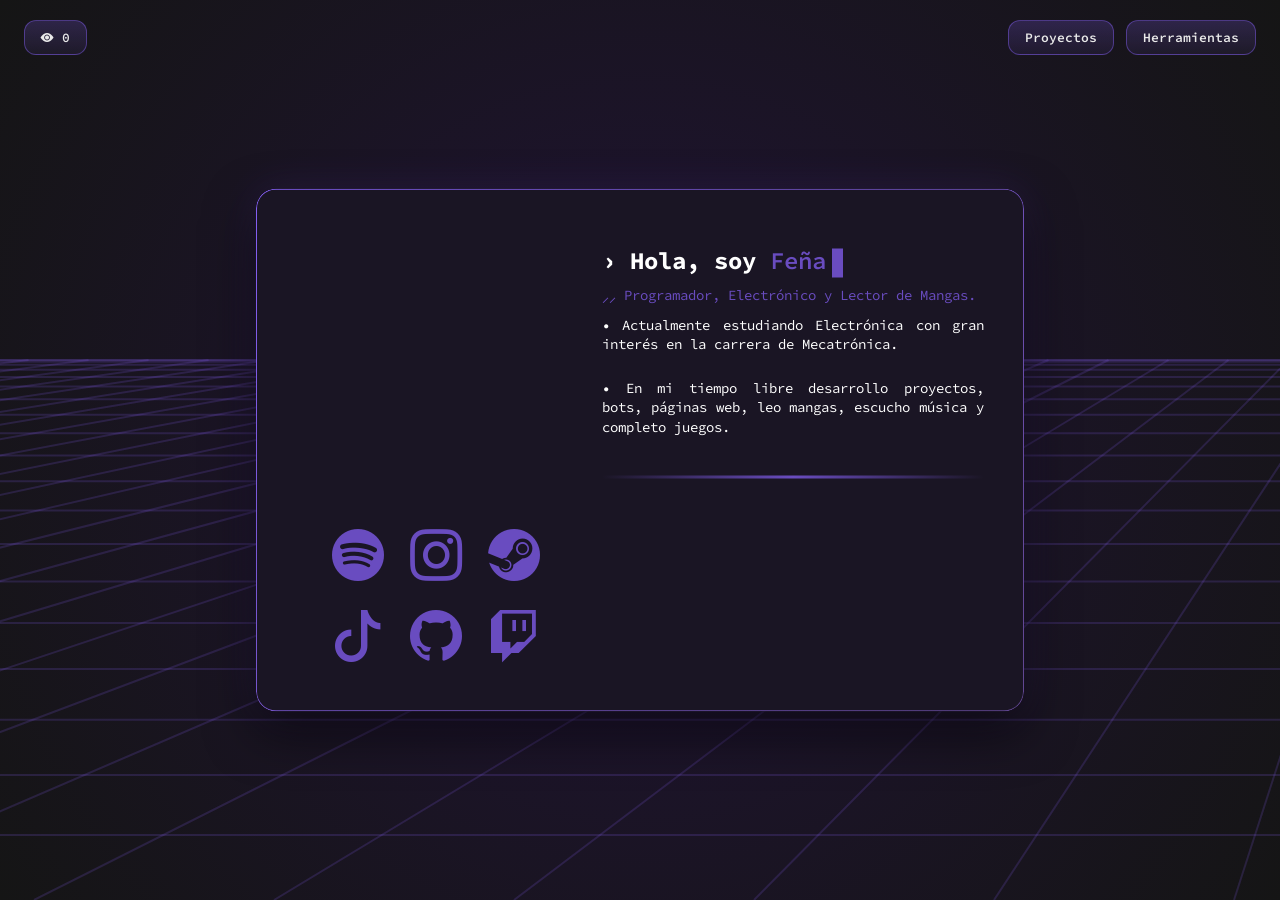
==== commit 79882e00: "Actualizar index.html" ====
--- a/index.html
+++ b/index.html
@@ -61,91 +61,89 @@
         </section>
     </main>
 </body>
-</html>
-<script>
-    const canvas = document.getElementById('tablero-fondo');
-    const ctx = canvas.getContext('2d');
-    
-    let offsetX = 0;
-    const speed = 1.5; 
-    const size = 60;   
-    
-    function resize() {
-        canvas.width = window.innerWidth;
-        canvas.height = window.innerHeight;
-    }
-    window.addEventListener('resize', resize);
-    resize();
-    
-    function draw() {
-        ctx.clearRect(0, 0, canvas.width, canvas.height);
-        
-        ctx.strokeStyle = 'rgba(132, 95, 244, 0.18)';
-        ctx.lineWidth = 2;
-    
-        const horizon = canvas.height * 0.4; 
-        const movement = offsetX % size;
-    
-        const totalLinesX = Math.ceil(canvas.width / size) + 20;
-        for (let i = -10; i < totalLinesX; i++) {
-            const xOnHorizon = (i * size) - movement;
-            const xOnBottom = ((i - totalLinesX / 2) * size * 4) + (canvas.width / 2) - (movement * 4);
-            
-            ctx.beginPath();
-            ctx.moveTo(xOnHorizon, horizon);
-            ctx.lineTo(xOnBottom, canvas.height);
-            ctx.stroke();
-        }
-    
-        const totalLinesY = 20;
-        for (let i = 0; i < totalLinesY; i++) {
-            const ratio = i / totalLinesY;
-            const y = horizon + (canvas.height - horizon) * Math.pow(ratio, 2.5);
-            
-            ctx.beginPath();
-            ctx.moveTo(0, y);
-            ctx.lineTo(canvas.width, y);
-            ctx.stroke();
-        }
-    
-        offsetX = (offsetX + speed) % (size * 100);
-    
-        requestAnimationFrame(draw);
-    }
-    draw();
-    
-    const nombres = ["Feña", "6nandou"];
-    let indiceNombre = 0;
-    let indiceCaracter = 0;
-    let borrando = false;
-    const elementoNombre = document.getElementById('nombre-dinamico');
-    
-    function escribir() {
-        const urlParams = new URLSearchParams(window.location.search);
-        const nombreActual = nombres[indiceNombre];
-        
-        if (borrando) {
-            elementoNombre.textContent = textParam ? textParam.substring(0, indiceCaracter - 1) : nombreActual.substring(0, indiceCaracter - 1);
-            indiceCaracter--;
-        } else {
-            elementoNombre.textContent = textParam ? textParam.substring(0, indiceCaracter + 1) : nombreActual.substring(0, indiceCaracter + 1);
-            indiceCaracter++;
-        }
-    
-        let velocidad = borrando ? 100 : 200;
-    
-        if (!borrando && indiceCaracter === (textParam ? textParam.length : nombreActual.length)) {
-            borrando = true;
-            velocidad = 2000;
-        } else if (borrando && indiceCaracter === 0) {
-            borrando = false;
-            indiceNombre = (indiceNombre + 1) % nombres.length;
-            velocidad = 500;
-        }
-    
-        setTimeout(escribir, velocidad);
-    }
-    
-    const textParam = urlParams.get('text');
-    escribir();
+</html>
+<script>
+    const canvas = document.getElementById('tablero-fondo');
+    const ctx = canvas.getContext('2d');
+
+    let offsetX = 0;
+    const speed = 1.5; 
+    const size = 60;   
+
+    function resize() {
+        canvas.width = window.innerWidth;
+        canvas.height = window.innerHeight;
+    }
+    window.addEventListener('resize', resize);
+    resize();
+
+    function draw() {
+        ctx.clearRect(0, 0, canvas.width, canvas.height);
+
+        ctx.strokeStyle = 'rgba(132, 95, 244, 0.18)';
+        ctx.lineWidth = 2;
+
+        const horizon = canvas.height * 0.4; 
+        const movement = offsetX % size;
+
+        const totalLinesX = Math.ceil(canvas.width / size) + 20;
+        for (let i = -10; i < totalLinesX; i++) {
+            const xOnHorizon = (i * size) - movement;
+            const xOnBottom = ((i - totalLinesX / 2) * size * 4) + (canvas.width / 2) - (movement * 4);
+
+            ctx.beginPath();
+            ctx.moveTo(xOnHorizon, horizon);
+            ctx.lineTo(xOnBottom, canvas.height);
+            ctx.stroke();
+        }
+
+        const totalLinesY = 20;
+        for (let i = 0; i < totalLinesY; i++) {
+            const ratio = i / totalLinesY;
+            const y = horizon + (canvas.height - horizon) * Math.pow(ratio, 2.5);
+
+            ctx.beginPath();
+            ctx.moveTo(0, y);
+            ctx.lineTo(canvas.width, y);
+            ctx.stroke();
+        }
+
+        offsetX = (offsetX + speed) % (size * 100);
+
+        requestAnimationFrame(draw);
+    }
+    draw();
+
+    const nombres = ["Feña", "6nandou"];
+    let indiceNombre = 0;
+    let indiceCaracter = 0;
+    let borrando = false;
+    const elementoNombre = document.getElementById('nombre-dinamico');
+
+    function escribir() {
+        const nombreActual = nombres[indiceNombre];
+
+        if (borrando) {
+            elementoNombre.textContent = nombreActual.substring(0, indiceCaracter - 1);
+            indiceCaracter--;
+        } else {
+            elementoNombre.textContent = nombreActual.substring(0, indiceCaracter + 1);
+            indiceCaracter++;
+        }
+
+        let velocidad = borrando ? 100 : 200;
+
+        if (!borrando && indiceCaracter === nombreActual.length) {
+            borrando = true;
+            velocidad = 2000;
+        } else if (borrando && indiceCaracter === 0) {
+            borrando = false;
+            indiceNombre = (indiceNombre + 1) % nombres.length;
+            velocidad = 500;
+        }
+
+        setTimeout(escribir, velocidad);
+    }
+
+    escribir();
 </script>
--- a/css/style.css
+++ b/css/style.css
@@ -1,592 +1,576 @@
-@import url('https://fonts.googleapis.com/css2?family=Source+Code+Pro:wght@400;600&display=swap');
-
-/*=== GENERAL ===*/
-
-* {
-    margin: 0;
-    padding: 0;
-    box-sizing: border-box;
-    font-family: 'Source Code Pro', monospace;
-}
-
-body {
-    user-select: none;
-    background-color: #151515;
-    margin: 0;
-    overflow: hidden;
-    height: 100vh;
-}
-
-#tablero-fondo {
-    position: fixed;
-    inset: 0;
-    width: 100%;
-    height: 100%;
-    z-index: -1;
-    background: radial-gradient(circle at 50% 50%, #201335 0%, #151515 100%);
-}
-
-/*=== ESTRUCTURA PRINCIPAL ===*/
-
-.cuadro-central {
-    position: absolute;
-    top: 50%;
-    left: 50%;
-    transform: translate(-50%, -50%);
-    background-color: #1a1524;
-    border-radius: 20px;
-    width: 48rem;
-    height: 34rem;
-    max-width: 90vw;
-    padding: 40px;
-    z-index: 1;
-    box-shadow: 0 20px 50px rgba(0, 0, 0, .6), 0 0 40px rgba(132, 95, 244, 0.15);
-    display: flex;
-    flex-direction: column;
-    align-items: center;
-    justify-content: space-between;
-}
-
-.cuadro-central::before {
-    content: "";
-    position: absolute;
-    top: 0;
-    bottom: 0;
-    left: 0;
-    right: 0;
-    background: linear-gradient(135deg, #845ff4, #60468F);
-    border-radius: 20px;
-    z-index: -1;
-    mask: linear-gradient(#fff 0 0) content-box, linear-gradient(#fff 0 0);
-    mask-composite: exclude;
-    -webkit-mask: linear-gradient(#fff 0 0) content-box, linear-gradient(#fff 0 0);
-    -webkit-mask-composite: xor;
-    padding: 1px;
-    pointer-events: none;
-    box-sizing: border-box;
-}
-
-/*=== PRESENTACIÓN ===*/
-
-.presentacion {
-    width: 100%;
-    display: flex;
-    align-items: center;
-    gap: 20px;
-}
-
-.icono-main {
-    width: 256px;
-    height: 256px;
-    background-image: url('https://avatars.githubusercontent.com/u/87620680?size=256');
-    background-repeat: no-repeat;
-    border-radius: 15px;
-    float: left;
-    position: relative;
-    margin-top: 10px;
-    margin-left: 10px;
-    margin-right: 20px;
-    flex-shrink: 0;
-}
-
-#nombre-dinamico {
-    color: rgba(132, 95, 244, 0.75);
-    font-weight: 600;
-}
-
-.cursor {
-    display: inline-block;
-    width: 11px;
-    height: 1.2em;
-    background-color: rgba(132, 95, 244, 0.75);
-    margin-left: 6px;
-    vertical-align: middle;
-    animation: parpadeo 1s infinite;
-}
-
-@keyframes parpadeo {
-    0%, 100% { opacity: 1; }
-    50% { opacity: 0; }
-}
-
-.title {
-    text-align: justify;
-}
-
-.title h1 {
-    color: #fff;
-    margin-bottom: 8px;
-    text-align: left;
-}
-
-.title .subtitulo {
-    color: rgba(132, 95, 244, 0.75);
-    font-size: 14px;
-    margin-bottom: 12px;
-}
-
-.title .detalle {
-    color: #fff;
-    font-size: 14px;
-    margin-bottom: 4px;
-    line-height: 1.4;
-}
-
-hr {
-    border: none;
-    height: 3px;
-    background: linear-gradient(90deg, transparent, rgba(132, 95, 244, 0.75), transparent);
-    margin-top: 10%;
-}
-
-/*=== CONTENIDO INFERIOR ===*/
-
-.contenido-inferior {
-    display: flex;
-    flex-direction: row;
-    width: 100%;
-    margin-top: 25px;
-    justify-content: space-between;
-    align-items: center;
-}
-
-.contenedor-pl {
-    display: flex;
-    justify-content: center;
-    width: 56%;
-    height: 152px;
-}
-
-.playlist {
-    width: 100%;
-    height: 100%;
-    border-radius: 12px;
-}
-
-/*=== REDES ===*/
-
-.redes {
-    display: flex;
-    flex-direction: column;
-    width: 256px;
-    margin-left: 10px;
-    align-items: center;
-}
-
-.iconos-contenedor {
-    display: flex;
-    flex-direction: column;
-    gap: 16px;
-}
-
-.fila-iconos {
-    display: flex;
-    gap: 30px;
-    justify-content: center;
-}
-
-.icons {
-    font-size: 52px;
-    color: rgba(132, 95, 244, 0.75);
-    text-decoration: none;
-    transition: all 0.2s ease;
-    display: inline-block;
-    width: 48px;
-    text-align: center;
-}
-
-.icons:hover {
-    color: #fff;
-    transform: translateY(-2px);
-    text-shadow: 0 0 8px rgba(132, 95, 244, 0.6);
-}
-
-/*=== BOTONES ===*/
-
-.botones-header-derecha {
-    position: fixed;
-    top: 20px;
-    right: 24px;
-    display: flex;
-    gap: 12px;
-    z-index: 10;
-}
-
-.btn.primary, .btn.counter {
-    border: 1px solid rgba(132, 95, 244, .45);
-    background: linear-gradient(180deg, rgba(132, 95, 244, .22), rgba(132, 95, 244, .08));
-    color: #eaeaea;
-    padding: 8px 16px;
-    border-radius: 12px;
-    font-size: 13px;
-    font-weight: 600;
-    text-decoration: none;
-    display: flex;
-    align-items: center;
-    gap: 8px;
-}
-
-.btn.counter {
-    position: fixed;
-    top: 20px;
-    left: 24px;
-    z-index: 10;
-    cursor: default;
-}
-
-.btn.primary {
-    cursor: pointer;
-    transition: all 0.2s ease;
-}
-
-.btn.primary:hover {
-    border-color: rgba(132, 95, 244, .75);
-    background: linear-gradient(180deg, rgba(132, 95, 244, .35), rgba(132, 95, 244, .15));
-    box-shadow: 0 0 12px rgba(132, 95, 244, 0.2);
-    color: #fff;
-}
-
-/*=== RESPONSIVE ===*/
-
-.cuadro-central {
-    height: auto;
-    min-height: auto;
-    max-height: 92vh;
-    overflow-y: auto;
-}
-
-@media screen and (max-width: 768px) {
-    .cuadro-central {
-        width: 90vw;
-        padding: 30px;
-        justify-content: flex-start;
-        gap: 20px;
-    }
-
-    .presentacion {
-        gap: 25px;
-    }
-
-    .icono-main {
-        width: 180px;
-        height: 180px;
-        background-size: cover;
-        margin: 0;
-    }
-
-    hr {
-        margin-top: 5%;
-    }
-
-    .contenido-inferior {
-        flex-direction: row;
-        align-items: center;
-        width: 100%;
-        margin-top: 25px;
-        gap: 10px;
-    }
-
-    .contenedor-pl {
-        flex: 1;
-        width: auto;
-        max-width: 68%;
-    }
-
-    .redes {
-        width: auto;
-        margin-left: 0;
-        display: flex;
-        justify-content: center;
-    }
-
-    .icons {
-        font-size: 42px;
-        width: 40px;
-    }
-    
-    .fila-iconos {
-        gap: 20px;
-    }
-}
-
-@media screen and (max-width: 425px) {
-    .botones-header-derecha {
-        position: fixed;
-        top: calc(50vh - 35vh - 15px - 32px);
-        left: 50%;
-        transform: translateX(-50%);
-        gap: 12px;
-        display: flex;
-        align-items: center;
-        justify-content: center;
-        height: 32px;
-        z-index: 10;
-    }
-
-    .btn.primary, .btn.counter {
-        padding: 6px 12px;
-        font-size: 11px;
-        border-radius: 8px;
-        width: 110px; 
-        height: 32px;
-    }
-
-    .btn.counter {
-        position: fixed;
-        top: calc(50vh + 35vh + 15px);
-        left: 50%;
-        transform: translateX(-50%);
-        z-index: 10;
-    }
-
-    .cuadro-central {
-        position: absolute;
-        top: 50%;
-        left: 50%;
-        transform: translate(-50%, -50%);
-        width: 90vw;
-        padding: 20px;
-        height: 70vh;
-        max-height: 70vh; 
-        justify-content: flex-start;
-        gap: 0;
-    }
-
-    .presentacion {
-        display: flex;
-        flex-direction: row;
-        align-items: flex-start;
-        gap: 16px;
-        width: 100%;
-        flex-wrap: wrap;
-        margin-bottom: 28px;
-    }
-
-    .icono-main {
-        float: none;
-        width: 115px;
-        height: 115px;
-        background-size: cover;
-        margin: 0;
-        border-radius: 12px;
-        flex-shrink: 0;
-        align-self: center;
-    }
-
-    .title {
-        flex: 1;
-        text-align: left;
-        min-width: 0;
-        position: static;
-    }
-
-    .title h1 {
-        font-size: 0.95rem;
-        text-align: left;
-        margin-bottom: 2px;
-        line-height: 1.2;
-        white-space: nowrap;
-    }
-
-    .title .subtitulo {
-        font-size: 10px;
-        margin-bottom: 4px;
-    }
-
-    .title .detalle {
-        font-size: 10.5px;
-        line-height: 1.3;
-        width: 100%;
-        text-align: justify;
-        margin-top: 0;
-        margin-bottom: 0;
-    }
-
-    br {
-        display: none;
-    }
-
-    .title hr {
-        position: absolute;
-        left: 20px;
-        right: 20px;
-        width: calc(100% - 40px);
-        margin: 0;
-        transform: translateY(14px);
-    }
-
-    .contenido-inferior {
-        display: flex;
-        flex-direction: column;
-        gap: 14px;
-        margin-top: 0;
-        width: 100%;
-    }
-
-    .redes {
-        width: 100%;
-        margin: 0;
-        padding: 0;
-    }
-
-    .iconos-contenedor {
-        flex-direction: row;
-        gap: 14px;
-        justify-content: center;
-        width: 100%;
-    }
-
-    .fila-iconos {
-        gap: 14px;
-    }
-
-    .icons {
-        font-size: 34px;
-        width: 32px;
-    }
-
-    .contenedor-pl {
-        width: 100%;
-        max-width: 100%;
-        height: 80px;
-        display: flex;
-        justify-content: center;
-        overflow: hidden;
-        border-radius: 12px;
-    }
-
-    .playlist {
-        width: 100%;
-        height: 80px;
-        border-radius: 12px;
-    }
-}
-
-@media screen and (max-width: 375px) {
-    .cuadro-central {
-        padding: 16px;
-        height: 68vh;
-        max-height: 68vh;
-    }
-
-    .botones-header-derecha {
-        top: calc(50vh - 34vh - 15px - 32px);
-    }
-    
-    .btn.counter {
-        top: calc(50vh + 34vh + 15px);
-    }
-
-    .presentacion {
-        margin-bottom: 24px;
-    }
-
-    .title hr {
-        left: 16px;
-        right: 16px;
-        width: calc(100% - 32px);
-        transform: translateY(12px);
-    }
-
-    .icono-main {
-        width: 105px;
-        height: 105px;
-    }
-
-    .title h1 {
-        font-size: 0.85rem;
-    }
-
-    .title .subtitulo {
-        font-size: 9px;
-    }
-
-    .title .detalle {
-        font-size: 10px;
-        line-height: 1.25;
-    }
-
-    .iconos-contenedor, .fila-iconos {
-        gap: 12px;
-    }
-
-    .icons {
-        font-size: 30px;
-        width: 28px;
-    }
-}
-
-@media screen and (max-width: 320px) {
-    .btn.primary, .btn.counter {
-        padding: 4px 8px;
-        font-size: 10px;
-        width: 95px;
-    }
-
-    .cuadro-central {
-        padding: 12px;
-        height: 66vh;
-        max-height: 66vh;
-    }
-
-    .botones-header-derecha {
-        top: calc(50vh - 33vh - 15px - 32px);
-    }
-    
-    .btn.counter {
-        top: calc(50vh + 33vh + 15px);
-    }
-
-    .presentacion {
-        margin-bottom: 20px;
-    }
-
-    .title hr {
-        left: 12px;
-        right: 12px;
-        width: calc(100% - 24px);
-        transform: translateY(10px);
-    }
-
-    .icono-main {
-        width: 95px;
-        height: 95px;
-    }
-
-    .title h1 {
-        font-size: 0.75rem;
-    }
-
-    .title .subtitulo {
-        font-size: 8.5px;
-    }
-
-    .title .detalle {
-        font-size: 9.5px;
-    }
-
-    .iconos-contenedor, .fila-iconos {
-        gap: 8px;
-    }
-
-    .icons {
-        font-size: 26px;
-        width: 24px;
-    }
-}
-
-@media screen and (max-height: 660px) and (max-width: 425px) {
-    .cuadro-central {
-        height: 64vh;
-        max-height: 64vh;
-    }
-
-    .botones-header-derecha {
-        top: calc(50vh - 32vh - 15px - 32px);
-    }
-    
-    .btn.counter {
-        width: fit-content;
-        top: calc(50vh + 32vh + 15px);
-    }
-}
+@import url('https://fonts.googleapis.com/css2?family=Source+Code+Pro:wght@400;600&display=swap');
+
+/*=== GENERAL ===*/
+
+* {
+    margin: 0;
+    padding: 0;
+    box-sizing: border-box;
+    font-family: 'Source Code Pro', monospace;
+}
+
+body {
+    user-select: none;
+    background-color: #151515;
+    margin: 0;
+    overflow: hidden;
+    height: 100vh;
+}
+
+#tablero-fondo {
+    position: fixed;
+    inset: 0;
+    width: 100%;
+    height: 100%;
+    z-index: -1;
+    background: radial-gradient(circle at 50% 50%, #201335 0%, #151515 100%);
+}
+
+/*=== ESTRUCTURA PRINCIPAL ===*/
+
+.cuadro-central {
+    position: absolute;
+    top: 50%;
+    left: 50%;
+    transform: translate(-50%, -50%);
+    background-color: #1a1524;
+    border-radius: 20px;
+    width: 48rem;
+    max-width: 90vw;
+    height: auto;
+    max-height: 92vh;
+    min-height: auto;
+    overflow-y: auto;
+    padding: 40px;
+    z-index: 1;
+    box-shadow: 0 20px 50px rgba(0, 0, 0, .6), 0 0 40px rgba(132, 95, 244, 0.15);
+    display: flex;
+    flex-direction: column;
+    align-items: center;
+    justify-content: space-between;
+}
+
+.cuadro-central::before {
+    content: "";
+    position: absolute;
+    top: 0;
+    bottom: 0;
+    left: 0;
+    right: 0;
+    background: linear-gradient(135deg, #845ff4, #60468F);
+    border-radius: 20px;
+    z-index: -1;
+    mask: linear-gradient(#fff 0 0) content-box, linear-gradient(#fff 0 0);
+    mask-composite: exclude;
+    -webkit-mask: linear-gradient(#fff 0 0) content-box, linear-gradient(#fff 0 0);
+    -webkit-mask-composite: xor;
+    padding: 1px;
+    pointer-events: none;
+    box-sizing: border-box;
+}
+
+/*=== PRESENTACIÓN ===*/
+
+.presentacion {
+    width: 100%;
+    display: flex;
+    align-items: center;
+    gap: 20px;
+}
+
+.icono-main {
+    width: 256px;
+    height: 256px;
+    background-image: url('https://avatars.githubusercontent.com/u/87620680?size=256');
+    background-repeat: no-repeat;
+    border-radius: 15px;
+    float: left;
+    position: relative;
+    margin-top: 10px;
+    margin-left: 10px;
+    margin-right: 20px;
+    flex-shrink: 0;
+}
+
+#nombre-dinamico {
+    color: rgba(132, 95, 244, 0.75);
+    font-weight: 600;
+}
+
+.cursor {
+    display: inline-block;
+    width: 11px;
+    height: 1.2em;
+    background-color: rgba(132, 95, 244, 0.75);
+    margin-left: 6px;
+    vertical-align: middle;
+    animation: parpadeo 1s infinite;
+}
+
+@keyframes parpadeo {
+    0%, 100% { opacity: 1; }
+    50% { opacity: 0; }
+}
+
+.title {
+    text-align: justify;
+}
+
+.title h1 {
+    color: #fff;
+    margin-bottom: 8px;
+    text-align: left;
+}
+
+.title .subtitulo {
+    color: rgba(132, 95, 244, 0.75);
+    font-size: 14px;
+    margin-bottom: 12px;
+}
+
+.title .detalle {
+    color: #fff;
+    font-size: 14px;
+    margin-bottom: 4px;
+    line-height: 1.4;
+}
+
+hr {
+    border: none;
+    height: 3px;
+    background: linear-gradient(90deg, transparent, rgba(132, 95, 244, 0.75), transparent);
+    margin-top: 10%;
+}
+
+/*=== CONTENIDO INFERIOR ===*/
+
+.contenido-inferior {
+    display: flex;
+    flex-direction: row;
+    width: 100%;
+    margin-top: 25px;
+    justify-content: space-between;
+    align-items: center;
+}
+
+.contenedor-pl {
+    display: flex;
+    justify-content: center;
+    width: 56%;
+    height: 152px;
+}
+
+.playlist {
+    width: 100%;
+    height: 100%;
+    border-radius: 12px;
+}
+
+/*=== REDES ===*/
+
+.redes {
+    display: flex;
+    flex-direction: column;
+    width: 256px;
+    margin-left: 10px;
+    align-items: center;
+}
+
+.iconos-contenedor {
+    display: flex;
+    flex-direction: column;
+    gap: 16px;
+}
+
+.fila-iconos {
+    display: flex;
+    gap: 30px;
+    justify-content: center;
+}
+
+.icons {
+    font-size: 52px;
+    color: rgba(132, 95, 244, 0.75);
+    text-decoration: none;
+    transition: all 0.2s ease;
+    display: inline-block;
+    width: 48px;
+    text-align: center;
+}
+
+.icons:hover {
+    color: #fff;
+    transform: translateY(-2px);
+    text-shadow: 0 0 8px rgba(132, 95, 244, 0.6);
+}
+
+/*=== BOTONES ===*/
+
+.botones-header-derecha {
+    position: fixed;
+    top: 20px;
+    right: 24px;
+    display: flex;
+    gap: 12px;
+    z-index: 10;
+}
+
+.btn.primary, .btn.counter {
+    width: fit-content;
+    border: 1px solid rgba(132, 95, 244, .45);
+    background: linear-gradient(180deg, rgba(132, 95, 244, .22), rgba(132, 95, 244, .08));
+    color: #eaeaea;
+    padding: 8px 16px;
+    border-radius: 12px;
+    font-size: 13px;
+    font-weight: 600;
+    text-decoration: none;
+    display: flex;
+    align-items: center;
+    gap: 8px;
+}
+
+.btn.counter {
+    position: fixed;
+    top: 20px;
+    left: 24px;
+    z-index: 10;
+    cursor: default;
+}
+
+.btn.primary {
+    cursor: pointer;
+    transition: all 0.2s ease;
+}
+
+.btn.primary:hover {
+    border-color: rgba(132, 95, 244, .75);
+    background: linear-gradient(180deg, rgba(132, 95, 244, .35), rgba(132, 95, 244, .15));
+    box-shadow: 0 0 12px rgba(132, 95, 244, 0.2);
+    color: #fff;
+}
+
+/*=== RESPONSIVE ===*/
+
+.cuadro-central {
+    height: auto;
+    min-height: auto;
+    max-height: 92vh;
+    overflow-y: auto;
+}
+
+@media screen and (max-width: 768px) {
+    .cuadro-central {
+        width: 90vw;
+        padding: 30px;
+        justify-content: flex-start;
+        gap: 20px;
+    }
+
+    .presentacion {
+        gap: 25px;
+    }
+
+    .icono-main {
+        width: 180px;
+        height: 180px;
+        background-size: cover;
+        margin: 0;
+    }
+
+    hr {
+        margin-top: 5%;
+    }
+
+    .contenido-inferior {
+        flex-direction: row;
+        align-items: center;
+        width: 100%;
+        margin-top: 25px;
+        gap: 10px;
+    }
+
+    .contenedor-pl {
+        flex: 1;
+        width: auto;
+        max-width: 68%;
+    }
+
+    .redes {
+        width: auto;
+        margin-left: 0;
+        display: flex;
+        justify-content: center;
+    }
+
+    .icons {
+        font-size: 42px;
+        width: 40px;
+    }
+    
+    .fila-iconos {
+        gap: 20px;
+    }
+}
+
+@media screen and (max-width: 425px) {
+    .botones-header-derecha {
+        position: fixed;
+        top: 9%;
+        left: 50%;
+        transform: translate(-50%);
+        display: flex;
+        gap: 12px;
+        align-items: center;
+        justify-content: center;
+        width: 100%;
+        height: auto;
+        z-index: 10;
+    }
+
+    .btn.counter {
+        display: none;
+    }
+
+    .cuadro-central {
+        position: absolute;
+        top: 50%;
+        left: 50%;
+        transform: translate(-50%, -50%);
+        width: 90vw;
+        padding: 20px;
+        height: fit-content; 
+        display: flex;
+        flex-direction: column;
+        justify-content: flex-start;
+        gap: 0;
+    }
+
+    .presentacion {
+        display: flex;
+        flex-direction: row;
+        align-items: flex-start;
+        gap: 16px;
+        width: 100%;
+        flex-wrap: wrap;
+        margin-bottom: 28px;
+    }
+
+    .icono-main {
+        float: none;
+        width: 115px;
+        height: 115px;
+        background-size: cover;
+        margin: 0;
+        border-radius: 12px;
+        flex-shrink: 0;
+        align-self: center;
+    }
+
+    .title {
+        flex: 1;
+        text-align: left;
+        min-width: 0;
+        position: static;
+    }
+
+    .title h1 {
+        font-size: 0.95rem;
+        text-align: left;
+        margin-bottom: 2px;
+        line-height: 1.2;
+        white-space: nowrap;
+    }
+
+    .title .subtitulo {
+        font-size: 10px;
+        margin-bottom: 4px;
+    }
+
+    .title .detalle {
+        font-size: 10.5px;
+        line-height: 1.3;
+        width: 100%;
+        text-align: justify;
+        margin-top: 0;
+        margin-bottom: 0;
+    }
+
+    br {
+        display: none;
+    }
+
+    .title hr {
+        position: absolute;
+        left: 20px;
+        right: 20px;
+        width: calc(100% - 40px);
+        margin: 0;
+        transform: translateY(14px);
+    }
+
+    .contenido-inferior {
+        display: flex;
+        flex-direction: column;
+        gap: 14px;
+        margin-top: 0;
+        width: 100%;
+    }
+
+    .redes {
+        width: 100%;
+        margin: 0;
+        padding: 0;
+    }
+
+    .iconos-contenedor {
+        flex-direction: row;
+        gap: 14px;
+        justify-content: center;
+        width: 100%;
+    }
+
+    .fila-iconos {
+        gap: 14px;
+    }
+
+    .icons {
+        font-size: 34px;
+        width: 32px;
+    }
+
+    .contenedor-pl {
+        width: 100%;
+        max-width: 100%;
+        height: 80px;
+        display: flex;
+        justify-content: center;
+        overflow: hidden;
+        border-radius: 12px;
+    }
+
+    .playlist {
+        width: 100%;
+        height: 80px;
+        border-radius: 12px;
+    }
+}
+
+@media screen and (max-width: 375px) {
+    .cuadro-central {
+        padding: 16px;
+    }
+
+    .botones-header-derecha {
+        position: fixed;
+        top: 12%;
+        left: 50%;
+        transform: translate(-50%);
+        display: flex;
+        gap: 12px;
+        align-items: center;
+        justify-content: center;
+        width: 100%;
+        height: auto;
+        z-index: 10;
+    }
+
+    .btn.counter {
+        display: none;
+    }
+
+    .title hr {
+        left: 16px;
+        right: 16px;
+        width: calc(100% - 32px);
+        transform: translateY(12px);
+    }
+
+    .icono-main {
+        width: 105px;
+        height: 105px;
+    }
+
+    .title h1 {
+        font-size: 0.85rem;
+    }
+
+    .title .subtitulo {
+        font-size: 9px;
+    }
+
+    .title .detalle {
+        font-size: 10px;
+        line-height: 1.25;
+    }
+
+    .iconos-contenedor, .fila-iconos {
+        gap: 12px;
+    }
+
+    .icons {
+        font-size: 30px;
+        width: 28px;
+    }
+}
+
+@media screen and (max-width: 320px) {
+    .cuadro-central {
+        padding: 12px;
+    }
+
+    .botones-header-derecha {
+        position: fixed;
+        top: 12%;
+        left: 50%;
+        transform: translate(-50%);
+        gap: 12px;
+        align-items: center;
+        z-index: 10;
+    }
+
+    .btn.counter {
+        display: none;
+    }
+
+    .btn.counter {
+        top: calc(50vh + 33vh + 15px);
+    }
+
+    .presentacion {
+        margin-bottom: 20px;
+    }
+
+    .title hr {
+        left: 12px;
+        right: 12px;
+        width: calc(100% - 24px);
+        transform: translateY(10px);
+    }
+
+    .icono-main {
+        width: 95px;
+        height: 95px;
+    }
+
+    .title h1 {
+        font-size: 0.75rem;
+    }
+
+    .title .subtitulo {
+        font-size: 8.5px;
+    }
+
+    .title .detalle {
+        font-size: 9.5px;
+    }
+
+    .iconos-contenedor, .fila-iconos {
+        gap: 8px;
+    }
+
+    .icons {
+        font-size: 26px;
+        width: 24px;
+    }
+}
